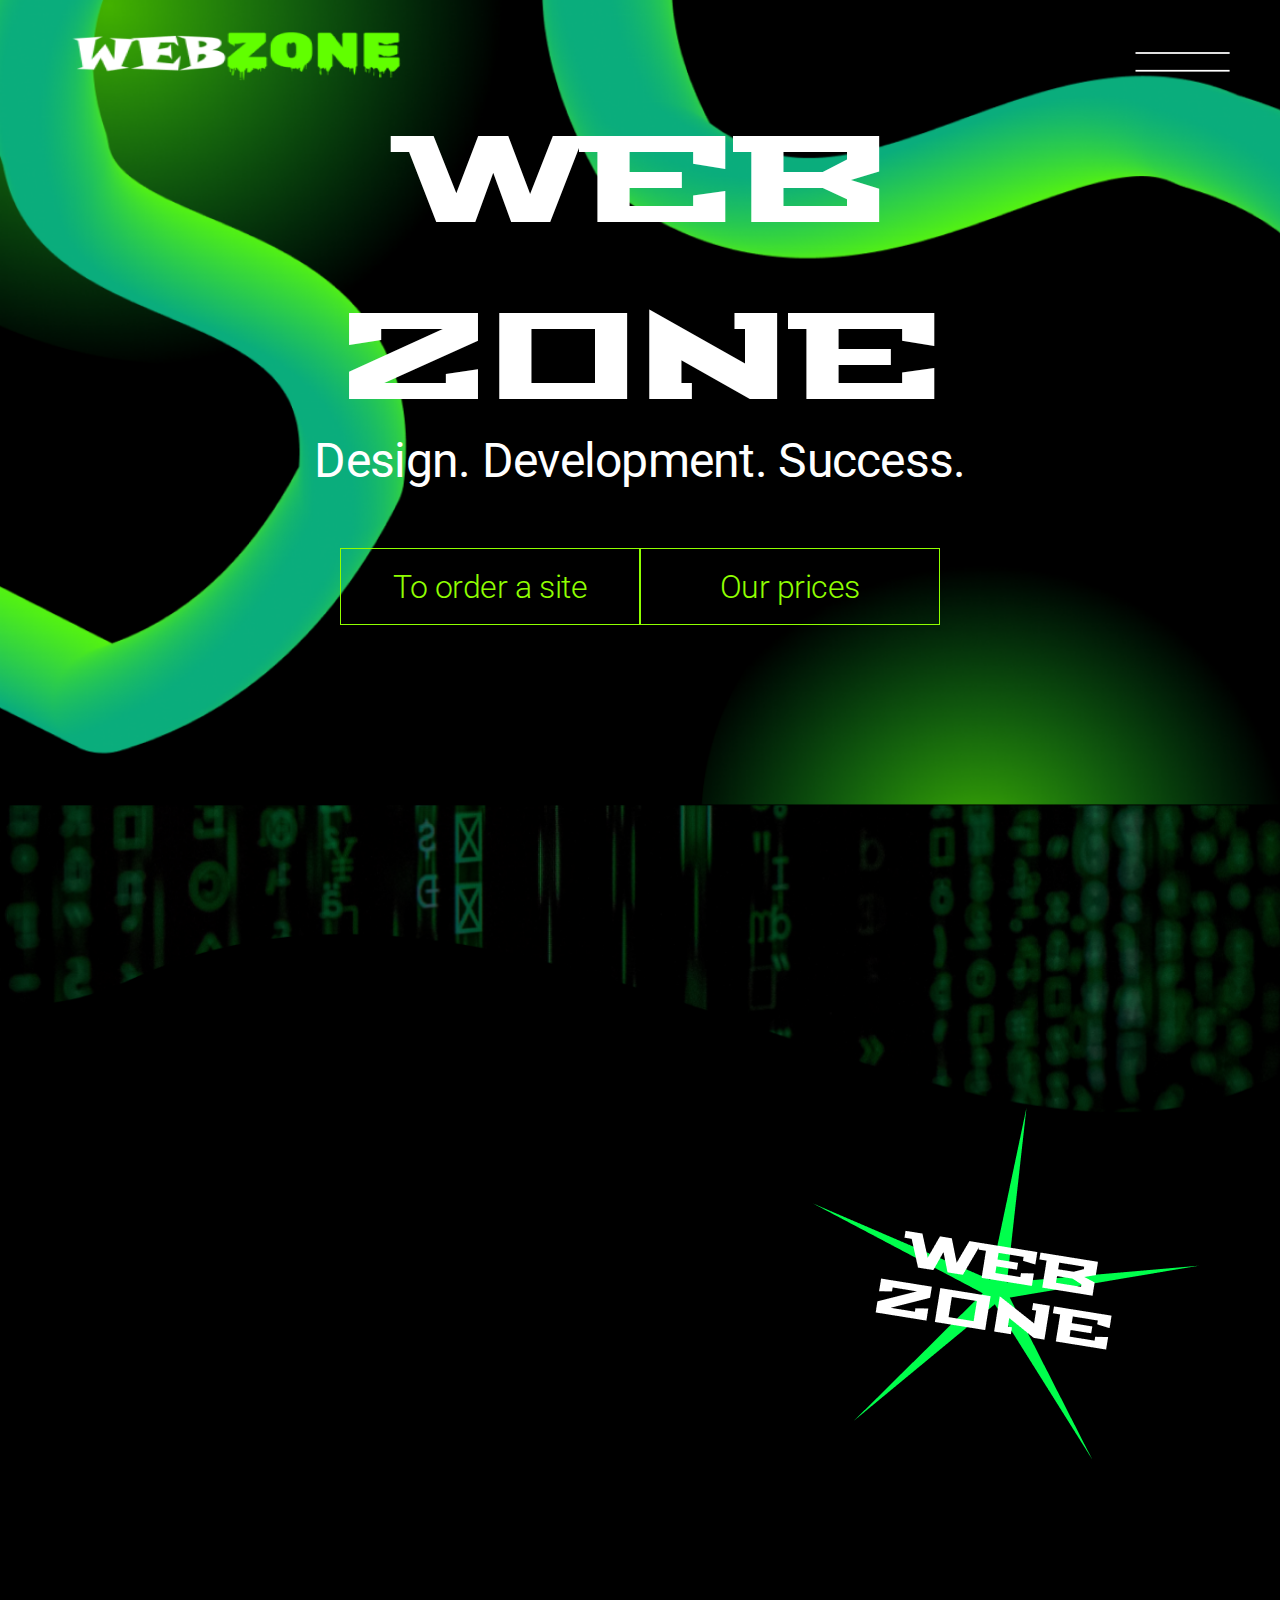
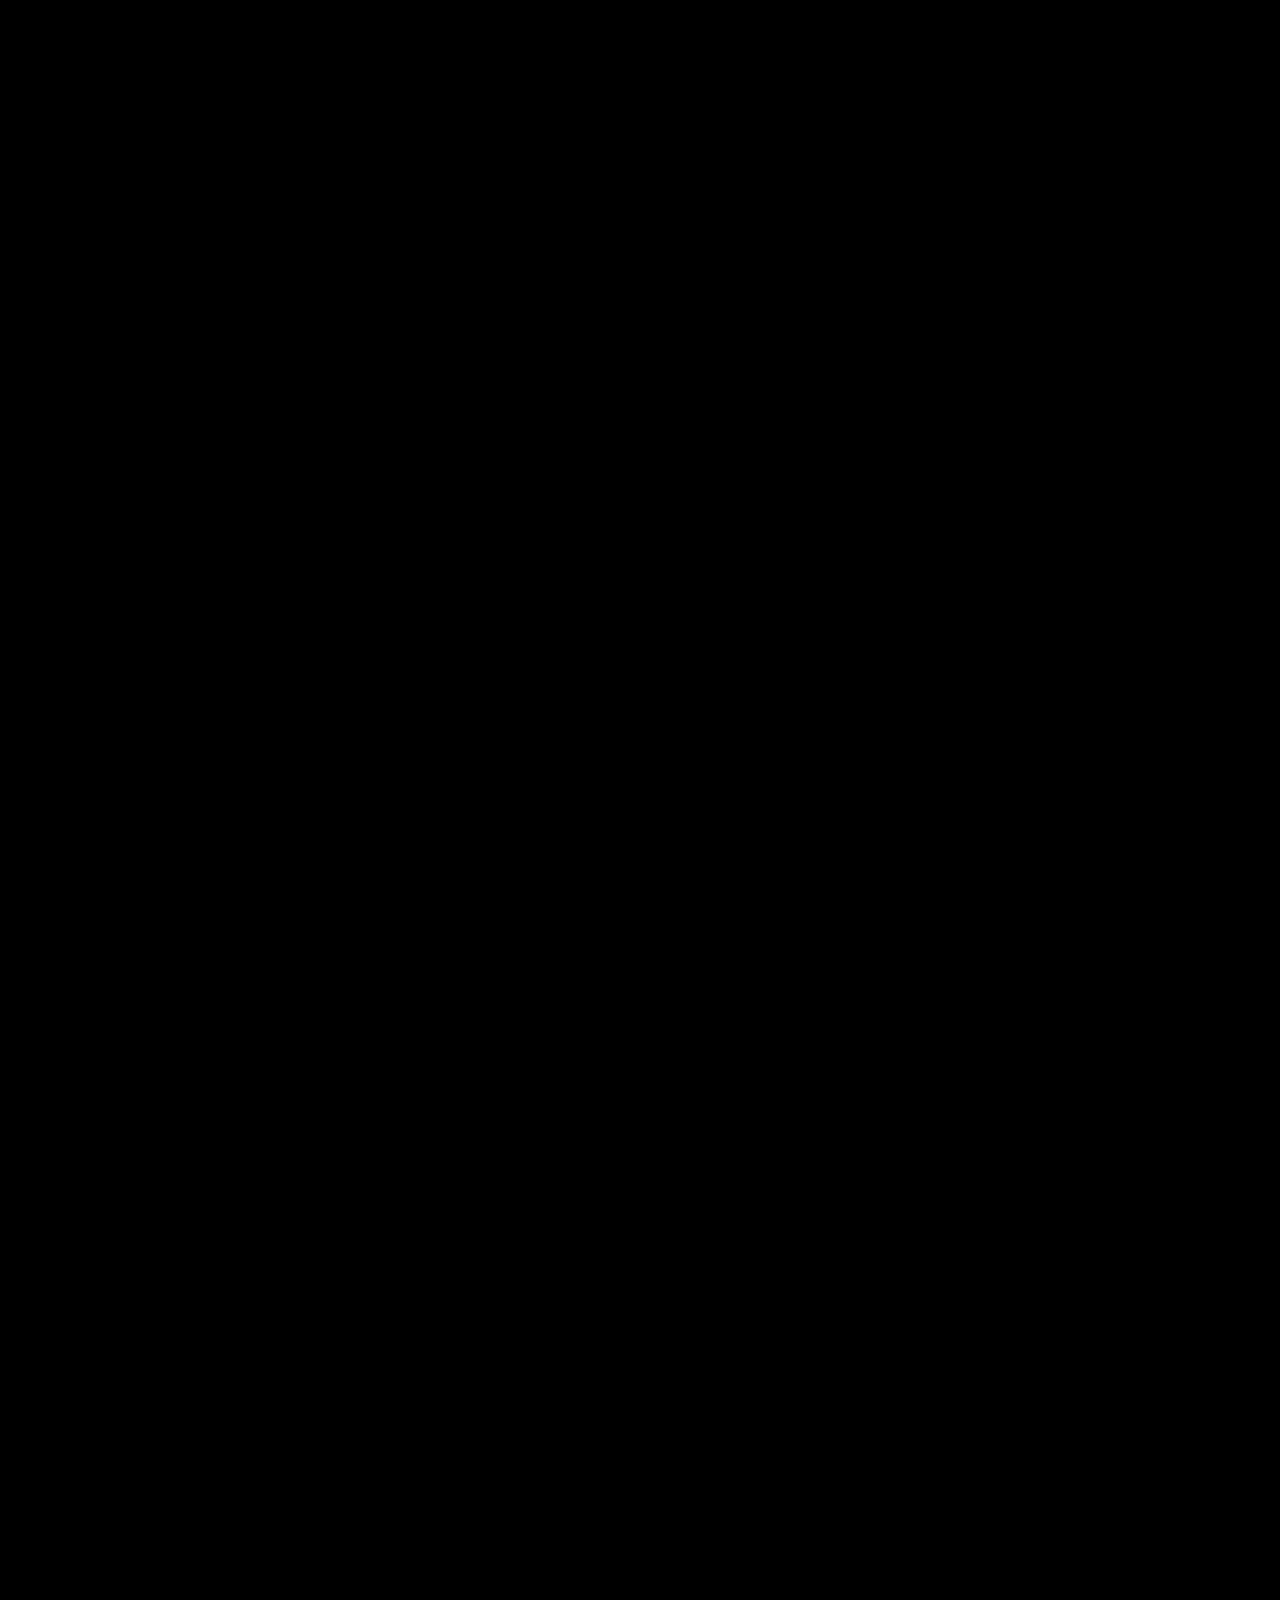
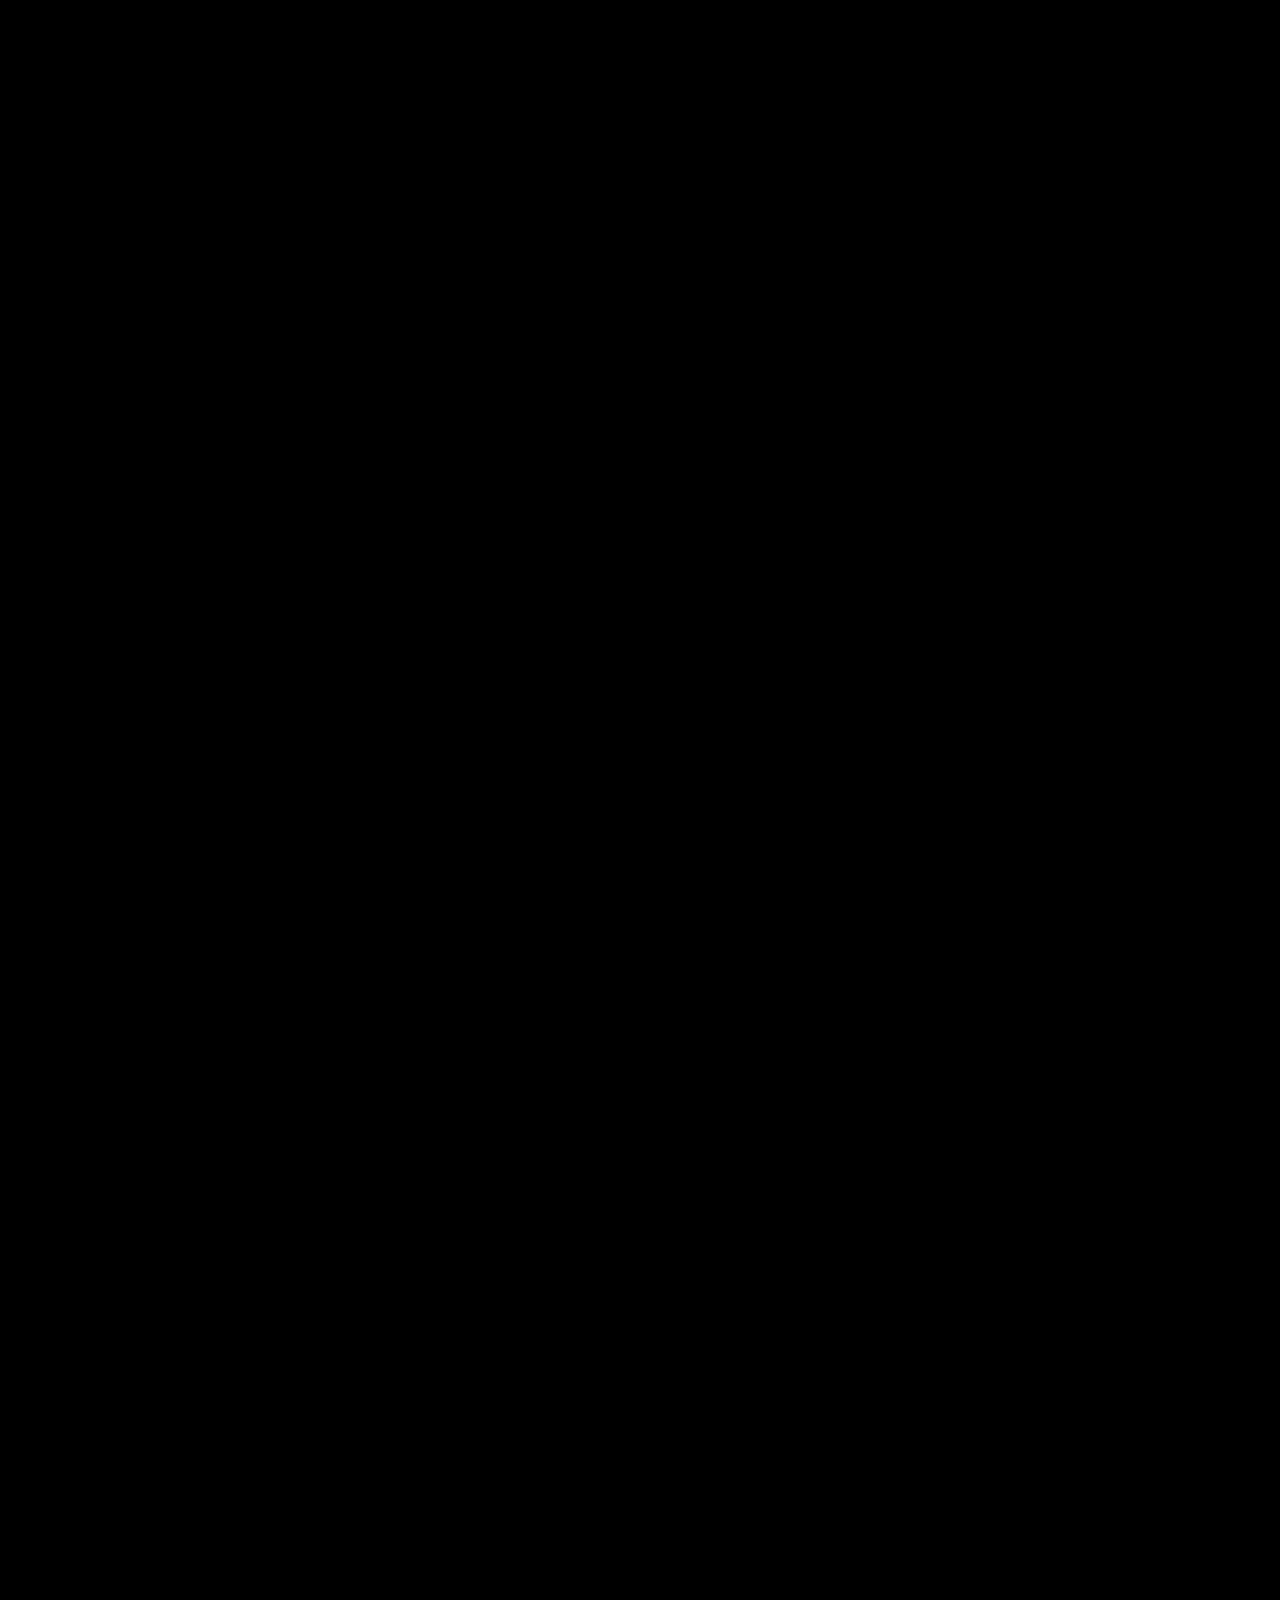
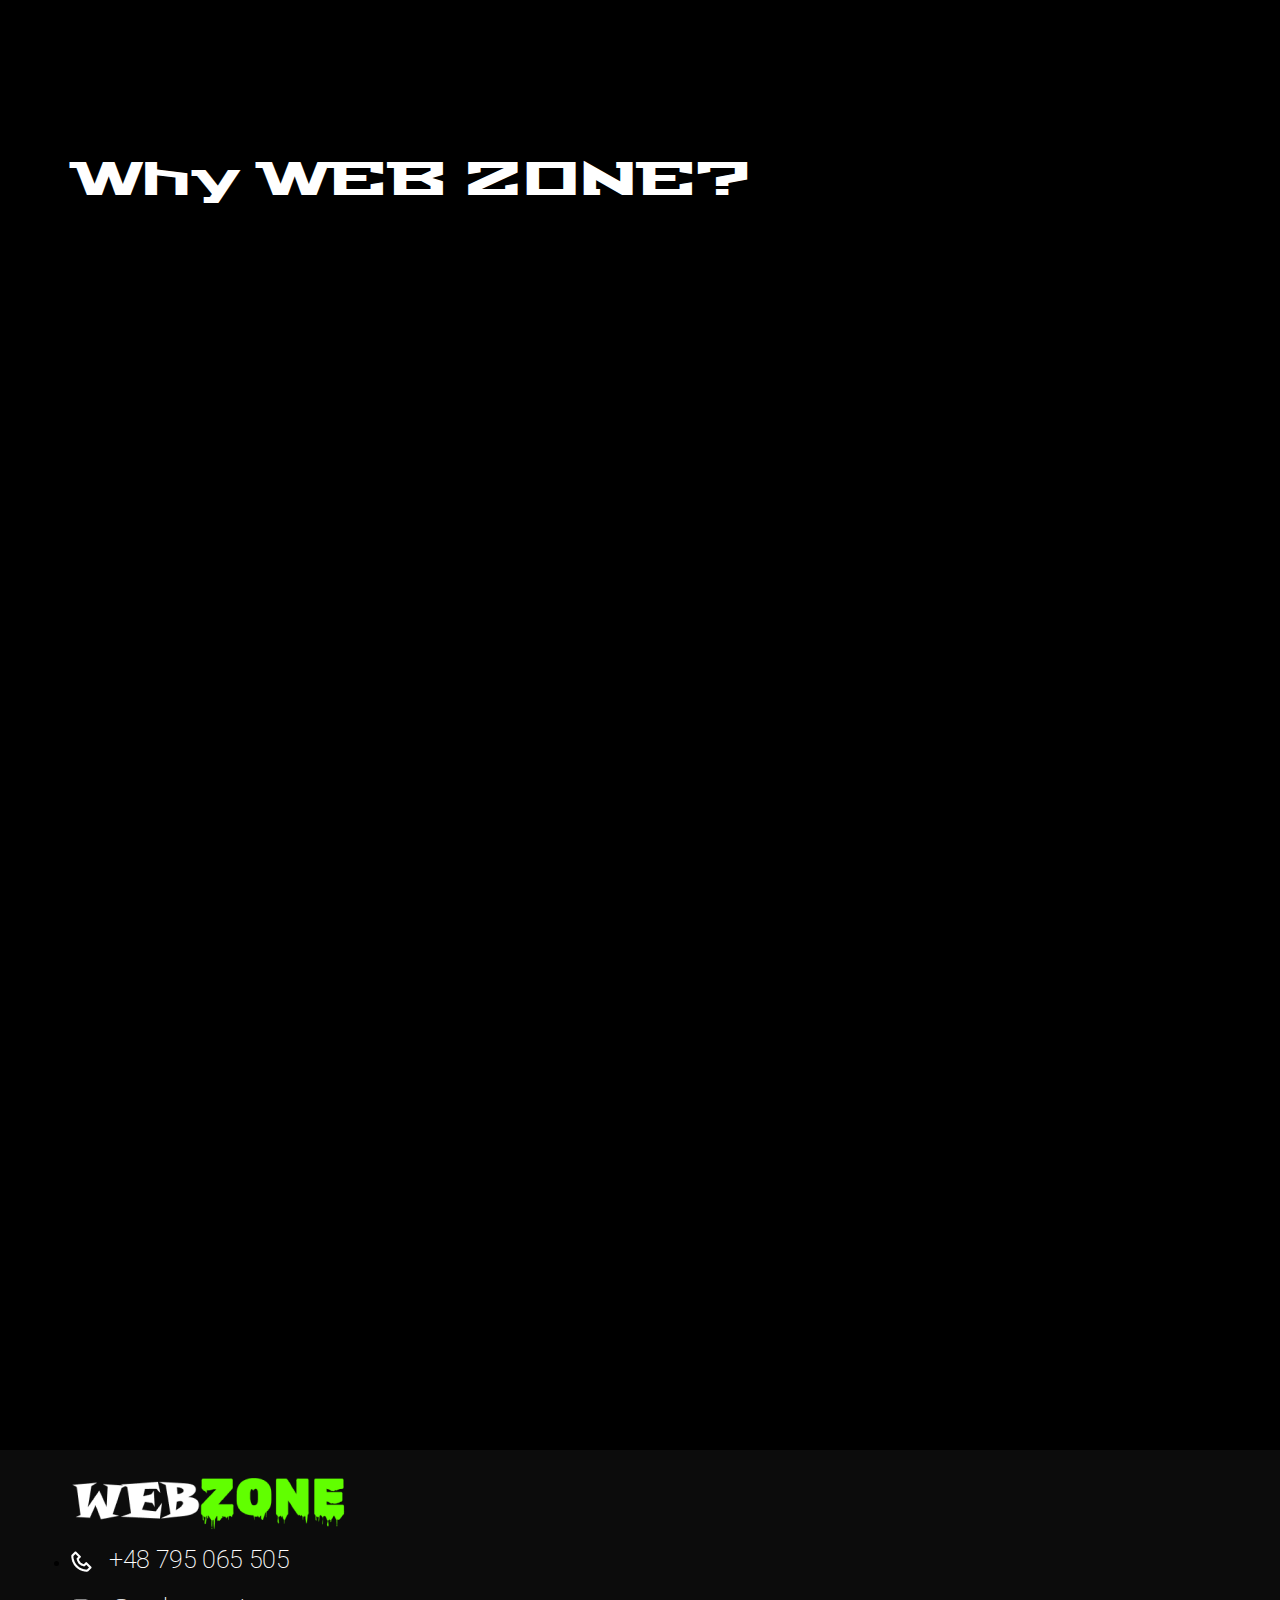
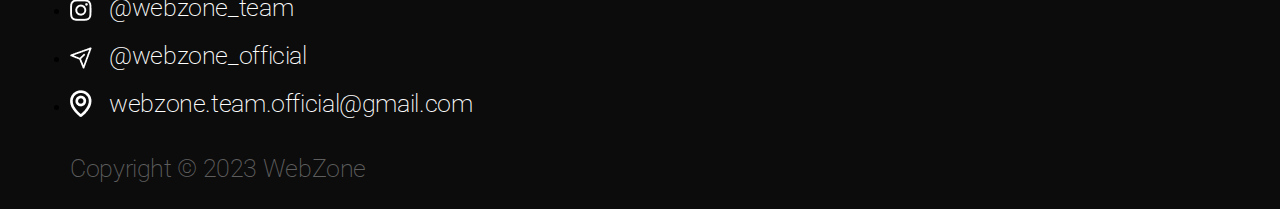
==== en/index.html @ c3600f37 "Version 2.0.0" ====
<!DOCTYPE html>
<html lang="en">

<head>
    <meta charset="UTF-8">
    <meta name="viewport" content="width=device-width, initial-scale=1.0">
    <link rel="preconnect" href="https://fonts.googleapis.com">
    <link rel="preconnect" href="https://fonts.gstatic.com" crossorigin>
    <link href="https://fonts.googleapis.com/css2?family=Roboto&family=Stalinist+One&display=swap" rel="stylesheet">
    <link href="https://fonts.googleapis.com/css2?family=Quicksand:wght@700&family=Roboto:wght@100&display=swap" rel="stylesheet">
    <link rel="stylesheet" href="index.css">
    <link rel="stylesheet" href="noneform.css">
    <link media="screen and (max-device-width:1270px)" rel="stylesheet" href="index-tablet.css">
    <link media="screen and (max-device-width:715px)" rel="stylesheet" href="index-mobile.css">
    <link rel="shortcut icon" href="img/flogo.png" type="image/x-icon">
    <title>Web Zone</title>
</head>
<body>
    <header class="header-header">
        <div>
            <a href="index.html"><img class="header-logo c" src="img/logo_header.png" alt="logo"></a>
            <a href="menu.html"><img class="header-menu b" src="img/menu.png" alt="menu"></a>
        </div>
        <div>
            <h1 class="header-title-h1 a">WEB</h1>
            <h1 class="header-title-h1 a">ZONE</h1>
            <p class="header-title-p a">Design. Development. Success.</p>
        </div>
        <div class="header-btn-div">
            <a class="header-btn-1" href="https://t.me/webzone_official">To order a site</a>
            <a class="header-btn-1" href="#prise">Our prices</a>
        </div>
    </header>
    <main>
        <!--Description-->
        <section class="description-section">
            <div class="description-absolute-div">
                <div class="description-div-1">
                    <img class="description-logo-img a" src="img/logo_header.png" alt="logo">
                    <p class="description-p b">Our projects don't just follow the times, they create them. We strive to
                        ensure that every site we
                        develop, every design we create and every strategy we lay out has been beyond expectations and
                        brought incredible results.</p>
                    <div class="description-btn-div b" a>
                        <a class="description-btn-1" href="https://t.me/webzone_official">To order a site</a>
                        <a class="description-btn-1" href="#prise">Our prices</a>
                    </div>
                </div>
                <img class="description-star-img" src="img/star.png" alt="WEB ZONE">
            </div>
        </section>
        <!--Projects-->
        <section>
            <h2 class="projects-title c">WEB ZONE projects</h2>
            <div class="projects-div">
                <div>
                    <ul class="projects-list-1">
                        <li>
                            <a href="projects.html"><img class="projects-img b" src="img/p1.png" alt="webzone"></a>
                            <a href="projects.html">
                                <p class="projects-li-p a">Presentation</p>
                            </a>
                            <a href="projects.html">
                                <p class="projects-li-p-2 a">We have in-depth knowledge and experience in web
                                    development and
                                    design.</p>
                            </a>
                        </li>
                        <li>
                            <a href="projects.html"><img class="projects-img b" src="img/p2.png" alt="webzone"></a>
                            <a href="projects.html">
                                <p class="projects-li-p a">Money Traffic</p>
                            </a>
                            <a href="projects.html">
                                <p class="projects-li-p-2 a">Our team can make you a website for any business
                                </p>
                            </a>
                        </li>
                    </ul>
                    <ul class="projects-list-1">
                        <li>
                            <a href="projects.html"><img class="projects-img c" src="img/p3.png" alt="webzone"></a>
                            <a href="projects.html">
                                <p class="projects-li-p a">Triple Bet</p>
                            </a>
                            <a href="projects.html">
                                <p class="projects-li-p-2 a">Landing pages are like a separate element. And we're the
                                    pros here</p>
                            </a>
                        </li>
                        <li>
                            <a href="projects.html"><img class="projects-img c" src="img/p4.png" alt="webzone"></a>
                            <a href="projects.html">
                                <p class="projects-li-p a">Diamond Car</p>
                            </a>
                            <a href="projects.html">
                                <p class="projects-li-p-2 a">You can not only develop a website, but add and
                                    update it</p>
                            </a>
                        </li>
                    </ul>
                </div>
            </div>
            <div class="projects-btn-div b">
                <a class="projects-btn" href="projects.html">More</a>
            </div>
        </section>
        <!--Prise-->
        <section class="prise-section">
            <h2 class="prise-title c" id="prise">WEB ZONE prise</h2>
            <div class="prise-card-div-1">
                <div class="card-1 a">
                    <h2 class="card-h">Landing page</h2>
                    <p class="card-p">Development of landing pages. Together we will turn your dreams into reality.</p>
                    <div class="card-div-btn">
                        <a class="card-a" href="https://t.me/webzone_official">Order</a>
                        <p class="card-a-p">50-300$</p>
                    </div>
                </div>
                <div class="card-2 a">
                    <h2 class="card-h">Bussines</h2>
                    <p class="card-p">Development of full-fledged websites for small businesses (Adaptation for all
                        devices)</p>
                    <div class="card-div-btn">
                        <a class="card-a" href="https://t.me/webzone_official">Order</a>
                        <p class="card-a-p">200-999+$</p>
                    </div>
                </div>
            </div>
            <div class="prise-card-div-2">
                <div class="card-3 a">
                    <h2 class="card-h">Bussines+</h2>
                    <p class="card-p">Development of full-fledged websites for medium and large businesses. Adaptable
                        for everything
                        devices</p>
                    <div class="card-div-btn">
                        <a class="card-a" href="https://t.me/webzone_official">Order</a>
                        <p class="card-a-p">500-999+$</p>
                    </div>
                </div>
                <div class="card-4 a">
                    <h2 class="card-h">ECO</h2>
                    <p class="card-p">Development of small websites using a builder (WIX, TILDA, REDYMAG, WEBFLOW)</p>
                    <div class="card-div-btn">
                        <a class="card-a" href="https://t.me/webzone_official">Order</a>
                        <p class="card-a-p">150-700+$</p>
                    </div>
                </div>
            </div>
            <div class="prise-card-div-3">
                <div class="card-5 a">
                    <h2 class="card-h">ECO+</h2>
                    <p class="card-p">Development of medium and large ones, using the designer (WIX, TILDA, REDYMAG,
                        WEBFLOW)</p>
                    <div class="card-div-btn">
                        <a class="card-a" href="https://t.me/webzone_official">Order</a>
                        <p class="card-a-p">150-700$</p>
                    </div>
                </div>
                <div class="card-6 a">
                    <h2 class="card-h">WOW-site</h2>
                    <p class="card-p">We turn ideas into animation language, add interactivity and create a unique
                        product.</p>
                    <div class="card-div-btn">
                        <a class="card-a" href="https://t.me/webzone_official">Order</a>
                        <p class="card-a-p">300-999+$</p>
                    </div>
                </div>
            </div>
            <div class="card-7 a">
                <h2 class="card-h">Chatbot</h2>
                <p class="card-p">Development of telegram bots of any complexity, with the ability to control the bot
                    administrator</p>
                <div class="card-div-btn">
                    <a class="card-a" href="https://t.me/webzone_official">Order</a>
                    <p class="card-a-p">500-999+$</p>
                </div>
            </div>
            <div class="prise-div">
                <p class="prise-p c">Contact us to discuss your specific project...</p>
                <div class="b">
                    <a class="prise-btn" href="https://t.me/webzone_official">Connect with us</a>
                </div>
            </div>
        </section>
        <!--why-->
        <section class="why-section" onmouseenter="Stat()">
            <h2 class="why-title">Why WEB ZONE?</h2>
            <div class="why-absolute-div">
                <div>
                    <ul class="why-list">
                        <li class="why-li c">
                            <div class="why-flex-div ">
                                <h3 class="why-li-h">Professionalism</h3>
                                <img class="why-li-img a" src="img/galochka.png" alt="web Zone">
                            </div>
                            <p class="why-li-p-1 ">We have in-depth knowledge and experience in web development and
                                design.
                            </p>
                        </li>
                        <li class="why-li c">
                            <div class="why-flex-div">
                                <h3 class="why-li-h">Modern technologies</h3>
                                <img class="why-li-img a" src="img/galochka.png" alt="web Zone">
                            </div>
                            <p class="why-li-p-2 ">We are always aware of the latest trends and use advanced
                                technologies.</p>
                        </li>
                        <li class="why-li c">
                            <div class="why-flex-div">
                                <h3 class="why-li-h">Results</h3>
                                <img class="why-li-img a" src="img/galochka.png" alt="web Zone">
                            </div>
                            <p class="why-li-p-3 ">Our goal is to achieve concrete results for you in the online world.
                            </p>
                        </li>
                        <li class="why-li c">
                            <div class="why-flex-div">
                                <h3 class="why-li-h">Individual approach</h3>
                                <img class="why-li-img a" src="img/galochka.png" alt="web Zone">
                            </div>
                            <p class="why-li-p-4">We understand that every project is unique and we develop solutions
                                that
                                that suit your needs.</p>
                        </li>
                    </ul>
                </div>
                <div class="why-all-img-div">
                    <div>
                        <img class="why-img a" src="img/star.png" alt="zone web">
                    </div>
                    <div>
                        <img class="why-img a" src="img/star2.png" alt="web zone">
                    </div>
                </div>
            </div>
        </section>
        <!--Form-->
        <section class="form-sectiom">
            <div class="form-s-div">
                <p class="form-s-p c">скорее свяжись с нами у тебя до конца скидки -15%</p>
                <p class="seconder a" id="time">00:00</p>
            </div>
            <div class="form-on-form-div">
                <form method="post">
                    <label for="name" class="lable-1">Имя:</label><br>
                    <input type="text" id="text" placeholder="Ваше имя" class="form-name"><br>
                    <label for="phone" class="lable-1">Телефон:</label><br>
                    <input type="text" id="phone" placeholder="+380 00-000-00-00" class="form-phone"><br>
                    <div class="form-div-ss-kk">
                        <div>
                            <label for="phone" class="lable-1">Способ связи:</label><br>
                            <select name="ss" id="ss" class="ss">
                                <option value="telegram" selected>Telegram</option>
                                <option value="instagram">Instagram</option>
                                <option value="call">Звонок на номер</option>
                                <option value="email">Email</option>
                            </select>
                        </div>
                        <div>
                            <label for="contact" class="lable-2">Контакт:</label><br>
                            <input type="text" id="contact" class="contact"><br>
                        </div>
                    </div>
                    <label for="phone" class="lable-1">Услуга:</label><br>
                    <select name="prise" id="prise" class="prise">
                        <option value="LandingPage">Landing page</option>
                        <option value="Bussines" selected>Bussines</option>
                        <option value="Bussines+">Bussines+</option>
                        <option value="ECO">ECO</option>
                        <option value="ECO+">ECO+</option>
                        <option value="WOW-site">WOW-site</option>
                        <option value="Chatbot">Chatbot</option>
                    </select><br>
                    <button onclick="sentForm()" type="button" class="form-btn" id="button">Связаться</button>
                </form>
                <div class="form-img">
                    <img src="img/star.png" alt="star zeb zone" class="form-img c">
                </div>
            </div>
        </section>
    </main>
    <footer class="footer-footer">
        <img src="img/logo_header.png" alt="Web Zone" class="footer-logo">
        <ul class="footer-list">
            <li class="footet-li">
                <img class="footer-li-img" src="img/tel.png" alt="zone"></img>
                <a class="footer-li-a " href="tel: +48795065505">+48 795 065 505</a>
            </li>
            <li class="footet-li">
                <img class="footer-li-img" src="img/inst.png" alt="zone"></img>
                <a class="footer-li-a "
                    href="https://instagram.com/webzone_team?igshid=OGQ5ZDc2ODk2ZA==">@webzone_team</a>
            </li>
            <li class="footet-li">
                <img class="footer-li-img" src="img/teleg.png" alt="zone"></img>
                <a class="footer-li-a " href="https://t.me/webzone_official">@webzone_official</a>
            </li>
            <li class="footet-li">
                <img class="footer-li-img" src="img/email.png" alt="zone"></img>
                <a class="footer-li-a "
                    href="mailto: webzone.team.official@gmail.com">webzone.team.official@gmail.com</a>
            </li>
        </ul>
        <p class="footer-copiraiter">Copyright © 2023 WebZone</p>
    </footer>
    <script src="scripts/script.js"></script>
    <script src="scripts/time.js"></script>
</body>

</html>
---- en/index.css ----
/* Animation */

.a{
    opacity: 0;
    /* Начальное состояние элементов (прозрачные) */
    transform: translateY(80%);
    /* Начальное состояние для анимации снизу */
    transition: opacity 0.5s ease-in-out, transform 0.8s ease-in-out;
}

.a.visible{
    opacity: 1;
    transform: translateY(0);
}

.b {
    opacity: 0;
    /* Начальное состояние элементов (прозрачные) */
    transform: translateX(40%);
    /* Начальное состояние для анимации */
    transition: opacity 0.5s ease-in-out, transform 0.8s ease-in-out;
}

.b.visible {
    opacity: 1;
    transform: translateX(0);
}

.c {
    opacity: 0;
    /* Начальное состояние элементов (прозрачные) */
    transform: translateX(-40%);
    /* Начальное состояние для анимации */
    transition: opacity 0.5s ease-in-out, transform 0.8s ease-in-out;
}

.c.visible {
    opacity: 1;
    transform: translateX(0%);
}

/* reset */

html {
    box-sizing: border-box;
    font-size: 16px;
}

*,
*:before,
*:after {
    box-sizing: inherit;
}

body,
h1,
h2,
h3,
h4,
h5,
h6,
p,
ol,
ul {
    margin: 0;
    padding: 0;
    font-weight: normal;
}

ol {
    list-style: none;
}

img {
    max-width: 100%;
    height: auto;
}

a {
    text-decoration: none;
}

/* body */

body {
    background-color: #000000;
}

/* Header */

.header-header {
    background-image: url('img/fon1.png');
    background-repeat: no-repeat;
    background-size: cover;
    width: 100%;
    height: 100%;
}

.header-logo{
    display: block;
    margin-right: auto;
    margin-left: 70px;
    padding-top: 20px;

    width: 344px;
    height: 82px;
}

.header-menu{
    display: block;
    margin-left: auto;
    margin-right: 50px;
    margin-top: -30px;
}

.header-title-h1{
    color: #FFF;
    text-align: center;
    font-family: Stalinist One;
    font-size: 123px;
    font-style: normal;
    font-weight: 400;
    line-height: 103.3%;
    letter-spacing: -1.845px;

    margin-top: 50px;
}

.header-title-p{
    color: #FFF;
    text-align: center;
    font-family: Roboto;
    font-size: 48px;
    font-style: normal;
    font-weight: 400;
    line-height: 151.8%;

    letter-spacing: -0.72px;
}

.header-btn-div{
    display: flex;
    justify-content: center;
    align-items: center;

    margin-top: 50px;
    padding-bottom: 180px;
}

.header-btn-1{
    color: #8FFF00;
    text-align: center;
    font-family: Roboto;
    font-size: 31.5px;
    font-style: normal;
    font-weight: 300;
    line-height: 151.8%;
    /* 47.817px */
    letter-spacing: -0.472px;

    width: 299.556px;
    height: 72.538px;
    flex-shrink: 0;
    border: 1.25px solid #8FFF00;

    transition: all 0.5s;

    padding-left: 37px;
    padding-right: 37px;
    padding-top: 15px;
    padding-bottom: 60px;
}

.header-btn-1:hover{
    color: #FFF;
    background-color: #8FFF00;
}

/* Description */

.description-section{
    background-image: url('img/fon2.png');
    background-repeat: no-repeat;
    background-size: cover;
    width: 100%;
    height: 100%;
}

.description-absolute-div{
    display: flex;
    margin-bottom: 150px;
}

.description-absolute-div{
    padding-top: 270px;
}

.description-logo-img{
    margin-left: 70px;
}

.description-p{
    color: #FFF;
    font-family: Roboto;
    font-size: 29.5px;
    font-style: normal;
    font-weight: 500;
    line-height: 151.8%;
    /* 44.781px */
    letter-spacing: -0.442px;

    width: 674.667px;

    margin-left: 70px;
    margin-top: 10px;
    margin-bottom: 40px;
}

.description-star-img{
    display: block;
    margin-left: auto;
    margin-right: 50px;
}

.description-btn-div {
    display: flex;
    margin-left: 70px;
}

.description-btn-1 {
    color: #8FFF00;
    text-align: center;
    font-family: Roboto;
    font-size: 31.5px;
    font-style: normal;
    font-weight: 300;
    line-height: 151.8%;
    /* 47.817px */
    letter-spacing: -0.472px;

    width: 299.556px;
    height: 72.538px;
    flex-shrink: 0;
    border: 1.25px solid #8FFF00;

    transition: all 0.5s;

    padding-left: 37px;
    padding-right: 37px;
    padding-top: 15px;
    padding-bottom: 15px;
}

.description-btn-1:hover {
    color: #FFF;
    background-color: #8FFF00;
}

/* projects */

.projects-title{
    color: #FFF;
    font-family: Stalinist One;
    font-size: 47px;
    font-style: normal;
    font-weight: 400;
    line-height: 103.3%;
    /* 48.551px */
    letter-spacing: -0.705px;

    margin-left: 70px;
    margin-bottom: 45px;
}

.projects-div{
    display: flex;
    margin: 0 auto;
    text-align: center;
}

.projects-list-1{
    display: flex;
}

.projects-img{
    width: 100%;
    height: 400px;
}

.projects-li-p{
    color: #FFF;
    text-align: center;
    font-family: Roboto;
    font-size: 27px;
    font-style: normal;
    font-weight: 400;
    line-height: 151.8%;
    /* 40.986px */
    letter-spacing: -0.405px;

    margin-top: 20px;
    margin-bottom: 5px;
}

.projects-li-p-2{
color: #FFF;
    text-align: center;
    font-family: Roboto;
    font-size: 17.5px;
    font-style: normal;
    font-weight: 200;
    line-height: 120.8%;
    /* 21.14px */
    letter-spacing: -0.262px;

    /* padding-left: 180px;
    padding-right: 180px; */

    margin-left: 200px;
    margin-right: 200px;
    margin-bottom: 65px;
}

.projects-btn-div{
    margin-top: 90px;
    margin-left: 70px;
    margin-bottom: 100px;
}

.projects-btn{
    color: #8FFF00;
    text-align: center;
    font-family: Roboto;
    font-size: 31.5px;
    font-style: normal;
    font-weight: 300;
    line-height: 151.8%;
    /* 47.817px */
    letter-spacing: -0.472px;

    width: 299.556px;
    height: 72.538px;
    flex-shrink: 0;
    border: 1.25px solid #8FFF00;

    transition: all 0.5s;

    padding-left: 130px;
    padding-right: 130px;
    padding-top: 15px;
    padding-bottom: 15px;
}

.projects-btn:hover{
    color: #FFF;
    background-color: #8FFF00;
}

/* Prise / card */

.prise-section{
    margin-bottom: 130px;
}

.prise-title {
    color: #FFF;
    font-family: Stalinist One;
    font-size: 47px;
    font-style: normal;
    font-weight: 400;
    line-height: 103.3%;
    /* 48.551px */
    letter-spacing: -0.705px;

    margin-left: 70px;
    margin-bottom: 120px;
}

.prise-card-div-1{
    display: flex;
    margin-bottom: 100px;
}

.prise-card-div-2 {
    display: flex;
    margin-bottom: 170px;
}

.prise-card-div-3 {
    display: flex;
    margin-bottom: 100px;
}

.card-1{
    border-radius: 53.333px;
    background: #212121;

    transition: all 0.5s;

    width: 448.889px;
    height: 242.667px;
    flex-shrink: 0;

    margin-left: 140px;
}

.card-2 {
    border-radius: 53.333px;
    background: #212121;

    transition: all 0.5s;

    width: 448.889px;
    height: 242.667px;
    flex-shrink: 0;

    display: block;
    margin-left: auto;
    margin-top: -100px;
    margin-right: 160px;
}

.card-3 {
    border-radius: 53.333px;
    background: #212121;

    transition: all 0.5s;

    width: 448.889px;
    height: 242.667px;
    flex-shrink: 0;

    display: block;
    margin-left: 220px;
}

.card-4 {
    border-radius: 53.333px;
    background: #212121;

    transition: all 0.5s;

    width: 448.889px;
    height: 242.667px;
    flex-shrink: 0;

    display: block;
    margin-left: auto;
    margin-right: 110px;
    margin-top: -90px;
}

.card-5 {
    border-radius: 53.333px;
    background: #212121;

    transition: all 0.5s;

    width: 448.889px;
    height: 242.667px;
    flex-shrink: 0;

    display: block;
    margin-left: 120px;

}

.card-6 {
    border-radius: 53.333px;
    background: #212121;

    transition: all 0.5s;

    width: 448.889px;
    height: 242.667px;
    flex-shrink: 0;

    display: block;
    margin-left: auto;
    margin-right: 200px;
    margin-top: -100px;

}

.card-7 {
    border-radius: 53.333px;
    background: #212121;

    transition: all 0.5s;

    width: 448.889px;
    height: 242.667px;
    flex-shrink: 0;

    display: block;
    margin-left: auto;
    margin-right: 100px;
    margin-top: -70px;
    margin-bottom: 100px;

}

.card-1:hover, 
.card-2:hover,
.card-3:hover,
.card-4:hover,
.card-5:hover,
.card-6:hover,
.card-7:hover{
    background-color: #476399;
    transform: scale(1.03);
    transform: translateY(-5%);
}



.card-h{
    color: #FFF;
    font-family: Stalinist One;
    font-size: 23.5px;
    font-style: normal;
    font-weight: 400;
    line-height: 103.3%;
    /* 24.275px */
    letter-spacing: -0.352px;

    padding-left: 37px;
    padding-top: 28px;
}

.card-p {
    color: #FFF;
    font-family: Roboto;
    font-size: 21px;
    font-style: normal;
    font-weight: 200;
    line-height: 120.8%;
    /* 25.368px */
    letter-spacing: -0.315px;

    padding-left: 37px;
    padding-top: 15px;
}

.card-div-btn{
    display: flex;

    margin-top: 20px;
    margin-left: 37px;
}

.card-a{
    color: #8FFF00;
    text-align: center;
    font-family: Roboto;
    font-size: 19px;
    font-style: normal;
    font-weight: 300;
    line-height: 151.8%;
    /* 28.842px */
    letter-spacing: -0.285px;

    transition: all 0.5s;

    border: 0.787px solid #8FFF00;

    padding: 9px 48px;
}

.card-a:hover{
    color: #FFF;
    background-color: #8FFF00;
}

.card-a-p{
    color: #FFF;
    font-family: Stalinist One;
    font-size: 18px;
    font-style: normal;
    font-weight: 400;
    /* line-height: 103.3%; */
    /* 18.594px */
    letter-spacing: -0.27px;

    border: 0.787px solid #8FFF00;

    padding: 12px 11px;
}

.prise-div{
    margin-left: 70px;
}

.prise-p{
    color: #FFF;
    font-family: Roboto;
    font-size: 29px;
    font-style: normal;
    font-weight: 200;
    line-height: 120.8%;
    /* 35.032px */
    letter-spacing: -0.435px;

    margin-bottom: 30px;
}

.prise-btn{
    color: #8FFF00;
    text-align: center;
    font-family: Roboto;
    font-size: 25.642px;
    font-style: normal;
    font-weight: 300;
    line-height: 151.8%;
    /* 38.925px */
    letter-spacing: -0.385px;

    transition: all 0.3s;

    border: 1.02px solid #8FFF00;

    padding: 10px 120px;
}

.prise-btn:hover{
    color: #FFF;
    background-color: #8FFF00;
}

/* Why */

.why-section{
    margin-bottom: 180px;
}

.why-absolute-div{
    display: flex;
}

.why-title{
    color: #FFF;
    font-family: Stalinist One;
    font-size: 47px;
    font-style: normal;
    font-weight: 400;
    line-height: 103.3%;
    /* 48.551px */
    letter-spacing: -0.705px;
    
    margin-left: 70px;
    margin-bottom: 55px;
}

.why-img{
    margin-left: 100px;
}

.why-list{
    margin-left: 70px;
}

.why-flex-div{
    display: flex;
}

.why-li-h{
    color: #FFF;
    text-align: center;
    font-family: Roboto;
    font-size: 35.5px;
    font-style: normal;
    font-weight: 400;
    line-height: 151.8%;
    /* 53.889px */
    letter-spacing: -0.532px;
}

.why-li-img{
    width: 43.556px;
    height: 37.333px;

    margin-left: 10px;
}

.why-li-p-1{
    color: #FFF;
    font-family: Roboto;
    font-size: 32px;
    font-style: normal;
    font-weight: 200;
    line-height: 120.8%;
    /* 38.656px */
    letter-spacing: -0.48px;

    width: 372.444px;

    margin-top: 5px;
    margin-bottom: 40px;
}

.why-li-p-2 {
    color: #FFF;
    font-family: Roboto;
    font-size: 32px;
    font-style: normal;
    font-weight: 200;
    line-height: 120.8%;
    /* 38.656px */
    letter-spacing: -0.48px;

    width: 369.778px;

    margin-top: 5px;
    margin-bottom: 40px;
}

.why-li-p-3 {
    color: #FFF;
    font-family: Roboto;
    font-size: 32px;
    font-style: normal;
    font-weight: 200;
    line-height: 120.8%;
    /* 38.656px */
    letter-spacing: -0.48px;

    width: 402.667px;

    margin-top: 5px;
    margin-bottom: 40px;
}

.why-li-p-4 {
    color: #FFF;
    font-family: Roboto;
    font-size: 32px;
    font-style: normal;
    font-weight: 200;
    line-height: 120.8%;
    /* 38.656px */
    letter-spacing: -0.48px;

    width: 502.222px;

    margin-top: 5px;
}

/* Form */

.form-sectiom{
    background-color: #1A1A1A;
}

.form-s-div{
    display: flex;

    padding-top: 35px;
    margin-left: 70px;
    margin-bottom: 75px;
}

.form-s-p{
    color: #FFF;
    font-family: Stalinist One;
    font-size: 31.8px;
    font-style: normal;
    font-weight: 400;
    line-height: 103.3%;
    /* 32.849px */
    letter-spacing: -0.477px;

    margin-right: 55px;
}

.seconder{
    color: #FFF;
    font-family: Stalinist One;
    font-size: 51.5px;
    font-style: normal;
    font-weight: 400;
    line-height: 103.3%;
    /* 53.199px */
    letter-spacing: -0.772px;

    margin-right: 40px;
}

.lable-1{
    color: #FFF;
    font-family: Roboto;
    font-size: 32px;
    font-style: normal;
    font-weight: 200;
    line-height: 151.8%;
    /* 48.576px */
    letter-spacing: -0.48px;

    margin-left: 70px;
}

.lable-2 {
    color: #FFF;
    font-family: Roboto;
    font-size: 32px;
    font-style: normal;
    font-weight: 200;
    line-height: 151.8%;
    /* 48.576px */
    letter-spacing: -0.48px;

    margin-left: 47px;
}

.form-name,
.form-phone,
.prise{
    width: 593.778px;
    height: 65.778px;
    flex-shrink: 0;
    background: #FFF;

    margin-left: 70px;

    color: #848484;
    font-family: Roboto;
    font-size: 32px;
    font-style: normal;
    font-weight: 100;
    line-height: 151.8%;
    /* 48.576px */
    letter-spacing: -0.48px;

    margin-bottom: 30px;
}

.ss{
    width: 214.222px;
    height: 65.778px;
    flex-shrink: 0;

    background: #FFF;

    margin-left: 70px;

    color: #848484;
    font-family: Roboto;
    font-size: 32px;
    font-style: normal;
    font-weight: 100;
    line-height: 151.8%;
    /* 48.576px */
    letter-spacing: -0.48px;

    margin-bottom: 30px;
}

.contact{
    width: 332.444px;
    height: 65.778px;
    flex-shrink: 0;

    background: #FFF;

    color: #848484;
    font-family: Roboto;
    font-size: 32px;
    font-style: normal;
    font-weight: 100;
    line-height: 151.8%;
    /* 48.576px */
    letter-spacing: -0.48px;

    margin-left: 47px;
}

.form-div-ss-kk{
    display: flex;
}

.form-on-form-div{
    display: flex;
}

.form-img{
    display: flex;
    justify-content: center;
    align-items: center;
    padding-left: 50px;
    width: 70%;
}

.form-btn-div{
    display: flex;
}

.form-btn{
    color: #00FF4C;
    text-align: center;
    font-family: Roboto;
    font-size: 26px;
    font-style: normal;
    font-weight: 300;
    line-height: 151.8%;
    /* 39.468px */
    letter-spacing: -0.39px;

    border: 1.02px solid #00FF4C;
    background-color: #1A1A1A;

    transition: all 0.5s;

    padding: 9px 235px;

    margin-left: 70px;
    margin-bottom: 60px;
}

.form-btn:hover{
    color: #FFF;
    background-color: #00FF4C;
}

/* Footer */

.footer-footer{
    background-color: #0C0C0C;
}

.footer-logo{
    margin-left: 70px;
    padding-top: 15px;
}

.footer-list{
    margin-left: 70px;
    margin-top: 10px;
}

.footet-li{
    margin-bottom: 18px;
}

.footer-li-img{
    margin-bottom: -5px;
    margin-right: 13px;
}

.footer-li-a{
    color: #FFF;
    font-family: Roboto;
    font-size: 25px;
    font-style: normal;
    font-weight: 200;
    line-height: 120.8%;
    /* 30.2px */
    letter-spacing: -0.375px;

    transition: all 0.3s;
}

.footer-li-a:hover {
    color: #476399;
}

.footer-copiraiter{
    color: #5E5E5E;
    font-family: Roboto;
    font-size: 25px;
    font-style: normal;
    font-weight: 200;
    line-height: 120.8%;
    /* 30.2px */
    letter-spacing: -0.375px;

    margin-left: 70px;
    margin-top: 35px;
    padding-bottom: 25px;
}
---- en/noneform.css ----
.form-sectiom{
    display: none;
}

.form-section{
    display: none;
}

.connect-section, .vibe-section{
    margin-bottom: 30px;
}
---- en/index-tablet.css ----
/* Animation */

.a {
    opacity: 0;
    /* Начальное состояние элементов (прозрачные) */
    transform: translateY(80%);
    /* Начальное состояние для анимации снизу */
    transition: opacity 0.5s ease-in-out, transform 0.8s ease-in-out;
}

.a.visible {
    opacity: 1;
    transform: translateY(0%);
}

.b {
    opacity: 0;
    /* Начальное состояние элементов (прозрачные) */
    transform: translateX(40%);
    /* Начальное состояние для анимации */
    transition: opacity 0.5s ease-in-out, transform 0.8s ease-in-out;
}

.b.visible {
    opacity: 1;
    transform: translateX(0%);
}

.c {
    opacity: 0;
    /* Начальное состояние элементов (прозрачные) */
    transform: translateX(-40%);
    /* Начальное состояние для анимации */
    transition: opacity 0.5s ease-in-out, transform 0.8s ease-in-out;
}

.c.visible {
    opacity: 1;
    transform: translateX(0%);
}

/* Header */

.header-header {
    background-image: url('img/fon1.png');
    background-repeat: no-repeat;
    background-size: cover;
    width: 100%;
    height: 100%;
}

.header-logo {
    display: none;
}

.header-menu {
    display: block;
    margin-left: auto;
    margin-right: 15px;
    padding-top: 20px;
    margin-top: 0px;
}

.header-title-h1 {
    color: #FFF;
    text-align: center;
    font-family: Stalinist One;
    font-size: 123px;
    font-style: normal;
    font-weight: 400;
    line-height: 103.3%;
    letter-spacing: -1.845px;

    margin-top: 50px;
}

.header-title-p {
    color: #FFF;
    text-align: center;
    font-family: Roboto;
    font-size: 48px;
    font-style: normal;
    font-weight: 400;
    line-height: 151.8%;

    letter-spacing: -0.72px;
}

.header-btn-div {
    display: flex;
    justify-content: center;
    align-items: center;

    margin-top: 50px;
    padding-bottom: 180px;
}

.header-btn-1 {
    color: #8FFF00;
    text-align: center;
    font-family: Roboto;
    font-size: 31.5px;
    font-style: normal;
    font-weight: 300;
    line-height: 151.8%;
    /* 47.817px */
    letter-spacing: -0.472px;

    width: 299.556px;
    height: 72.538px;
    flex-shrink: 0;
    border: 1.25px solid #8FFF00;

    transition: all 0.5s;

    padding-left: 37px;
    padding-right: 37px;
    padding-top: 15px;
    padding-bottom: 60px;
}

.header-btn-1:hover {
    color: #FFF;
    background-color: #8FFF00;
}

/* Description */

.description-star-img {
    display: none;
}

.description-logo-img {
    margin-left: 40px;
}

.description-p {
    color: #FFF;
    font-family: Roboto;
    font-size: 29.5px;
    font-style: normal;
    font-weight: 500;
    line-height: 151.8%;
    /* 44.781px */
    letter-spacing: -0.442px;

    width: 674.667px;

    margin-left: 40px;
    margin-top: 10px;
    margin-bottom: 40px;
}

.description-btn-div {
    display: flex;
    margin-left: 40px;
}

/* projects */

.projects-title {
    color: #FFF;
    font-family: Stalinist One;
    font-size: 35px;
    font-style: normal;
    font-weight: 400;
    line-height: 103.3%;
    /* 36.155px */
    letter-spacing: -0.525px;

    margin-left: 40px;
    margin-bottom: 45px;
}

.projects-div {
    display: block;
    margin: 0;
    text-align: center;
}

.projects-list-1 {
    display: block;
}

.projects-img {
    width: 100%;
}

.projects-li-p {
    color: #FFF;
    text-align: center;
    font-family: Roboto;
    font-size: 27px;
    font-style: normal;
    font-weight: 400;
    line-height: 151.8%;
    /* 40.986px */
    letter-spacing: -0.405px;

    margin-top: 20px;
    margin-bottom: 5px;
}

.projects-li-p-2 {
    color: #FFF;
    text-align: center;
    font-family: Roboto;
    font-size: 17.5px;
    font-style: normal;
    font-weight: 200;
    line-height: 120.8%;
    /* 21.14px */
    letter-spacing: -0.262px;

    /* padding-left: 180px;
    padding-right: 180px; */

    margin-left: 200px;
    margin-right: 200px;
    margin-bottom: 65px;
}

.projects-btn-div {
    margin-top: 0px;
    margin-left: 0px;
    margin-bottom: 80px;

    display: flex;
    justify-content: center;
    align-items: center;
}

.projects-btn {
    color: #8FFF00;
    text-align: center;
    font-family: Roboto;
    font-size: 29.591px;
    font-style: normal;
    font-weight: 300;
    line-height: 151.8%;
    /* 44.92px */
    letter-spacing: -0.444px;

    width: 299.556px;
    height: 72.538px;
    flex-shrink: 0;
    border: 1.177px solid #8FFF00;

    transition: all 0.5s;

    padding-left: 145px;
    padding-right: 200px;
    padding-top: 15px;
    padding-bottom: 0px;
}

.projects-btn:hover {
    color: #FFF;
    background-color: #8FFF00;
}

/* Prise / card */

.prise-section {
    margin-bottom: 130px;
}

.prise-title {
    color: #FFF;
    font-family: Stalinist One;
    font-size: 35px;
    font-style: normal;
    font-weight: 400;
    line-height: 103.3%;
    /* 36.155px */
    letter-spacing: -0.525px;

    margin-left: 40px;
    margin-bottom: 60px;
}

.prise-card-div-1 {
    display: block;
    margin-bottom: 40px;
}

.prise-card-div-2 {
    display: block;
    margin-bottom: 40px;
}

.prise-card-div-3 {
    display: block;
    margin-bottom: 40px;
}

.card-1 {
    border-radius: 53.333px;
    background: #212121;

    transition: all 0.5s;

    width: 448.889px;
    height: 242.667px;
    flex-shrink: 0;

    margin-left: 70px;
}

.card-2 {
    border-radius: 53.333px;
    background: #212121;

    transition: all 0.5s;

    width: 448.889px;
    height: 242.667px;
    flex-shrink: 0;

    display: block;
    margin-left: auto;
    margin-top: 40px;
    margin-right: 70px;
}

.card-3 {
    border-radius: 53.333px;
    background: #212121;

    transition: all 0.5s;

    width: 448.889px;
    height: 242.667px;
    flex-shrink: 0;

    display: block;
    margin-left: 70px;
}

.card-4 {
    border-radius: 53.333px;
    background: #212121;

    transition: all 0.5s;

    width: 448.889px;
    height: 242.667px;
    flex-shrink: 0;

    display: block;
    margin-left: auto;
    margin-right: 70px;
    margin-top: 40px;
}

.card-5 {
    border-radius: 53.333px;
    background: #212121;

    transition: all 0.5s;

    width: 448.889px;
    height: 242.667px;
    flex-shrink: 0;

    display: block;
    margin-left: 70px;

}

.card-6 {
    border-radius: 53.333px;
    background: #212121;

    transition: all 0.5s;

    width: 448.889px;
    height: 242.667px;
    flex-shrink: 0;

    display: block;
    margin-left: auto;
    margin-right: 70px;
    margin-top: 40px;

}

.card-7 {
    border-radius: 53.333px;
    background: #212121;

    transition: all 0.5s;

    width: 448.889px;
    height: 242.667px;
    flex-shrink: 0;

    display: block;
    margin-right: auto;
    margin-right: 0px;
    margin-left: 70px;
    margin-top: 40px;
    margin-bottom: 40px;

}

.card-1:hover,
.card-2:hover,
.card-3:hover,
.card-4:hover,
.card-5:hover,
.card-6:hover,
.card-7:hover {
    background-color: #476399;
}



.card-h {
    color: #FFF;
    font-family: Stalinist One;
    font-size: 23.5px;
    font-style: normal;
    font-weight: 400;
    line-height: 103.3%;
    /* 24.275px */
    letter-spacing: -0.352px;

    padding-left: 37px;
    padding-top: 28px;
}

.card-p {
    color: #FFF;
    font-family: Roboto;
    font-size: 21px;
    font-style: normal;
    font-weight: 200;
    line-height: 120.8%;
    /* 25.368px */
    letter-spacing: -0.315px;

    padding-left: 37px;
    padding-top: 15px;
}

.card-div-btn {
    display: flex;

    margin-top: 20px;
    margin-left: 37px;
}

.card-a {
    color: #8FFF00;
    text-align: center;
    font-family: Roboto;
    font-size: 19px;
    font-style: normal;
    font-weight: 300;
    line-height: 151.8%;
    /* 28.842px */
    letter-spacing: -0.285px;

    transition: all 0.5s;

    border: 0.787px solid #8FFF00;

    padding: 9px 48px;
}

.card-a:hover {
    color: #FFF;
    background-color: #8FFF00;
}

.card-a-p {
    color: #FFF;
    font-family: Stalinist One;
    font-size: 18px;
    font-style: normal;
    font-weight: 400;
    /* line-height: 103.3%; */
    /* 18.594px */
    letter-spacing: -0.27px;

    border: 0.787px solid #8FFF00;

    padding: 12px 11px;
}

.prise-div {
    margin-left: 40px;
}

.prise-p {
    color: #FFF;
    font-family: Roboto;
    font-size: 29px;
    font-style: normal;
    font-weight: 200;
    line-height: 120.8%;
    /* 35.032px */
    letter-spacing: -0.435px;

    margin-bottom: 30px;
}

.prise-btn {
    color: #8FFF00;
    text-align: center;
    font-family: Roboto;
    font-size: 25.642px;
    font-style: normal;
    font-weight: 300;
    line-height: 151.8%;
    /* 38.925px */
    letter-spacing: -0.385px;

    border: 1.02px solid #8FFF00;

    padding: 10px 120px;
}

/* Why */

.why-section {
    margin-bottom: 180px;
}

.why-absolute-div {
    display: flex;
}

.why-title {
    color: #FFF;
    font-family: Stalinist One;
    font-size: 35px;
    font-style: normal;
    font-weight: 400;
    line-height: 103.3%;
    /* 36.155px */
    letter-spacing: -0.525px;

    margin-left: 40px;
    margin-bottom: 55px;
}

.why-img {
    display: none;
    margin-left: 100px;
}

.why-list {
    margin-left: 40px;
}

.why-flex-div {
    display: flex;
}

.why-li-h {
    color: #FFF;
    text-align: center;
    font-family: Roboto;
    font-size: 35.5px;
    font-style: normal;
    font-weight: 400;
    line-height: 151.8%;
    /* 53.889px */
    letter-spacing: -0.532px;
}

.why-li-img {
    width: 43.556px;
    height: 37.333px;

    margin-left: 10px;
}

.why-li-p-1 {
    color: #FFF;
    font-family: Roboto;
    font-size: 32px;
    font-style: normal;
    font-weight: 200;
    line-height: 120.8%;
    /* 38.656px */
    letter-spacing: -0.48px;

    width: 372.444px;

    margin-top: 5px;
    margin-bottom: 40px;
}

.why-li-p-2 {
    color: #FFF;
    font-family: Roboto;
    font-size: 32px;
    font-style: normal;
    font-weight: 200;
    line-height: 120.8%;
    /* 38.656px */
    letter-spacing: -0.48px;

    width: 369.778px;

    margin-top: 5px;
    margin-bottom: 40px;
}

.why-li-p-3 {
    color: #FFF;
    font-family: Roboto;
    font-size: 32px;
    font-style: normal;
    font-weight: 200;
    line-height: 120.8%;
    /* 38.656px */
    letter-spacing: -0.48px;

    width: 402.667px;

    margin-top: 5px;
    margin-bottom: 40px;
}

.why-li-p-4 {
    color: #FFF;
    font-family: Roboto;
    font-size: 32px;
    font-style: normal;
    font-weight: 200;
    line-height: 120.8%;
    /* 38.656px */
    letter-spacing: -0.48px;

    width: 502.222px;

    margin-top: 5px;
}

/* Form */

.form-sectiom {
    background-color: #1A1A1A;
}

.form-s-div {
    display: none; /* display: block; */

    padding-top: 35px;
    margin-left: 40px;
    margin-bottom: 75px;
}

.form-s-p {
    display: none;

    color: #FFF;
    font-family: Stalinist One;
    font-size: 25px;
    font-style: normal;
    font-weight: 400;
    line-height: 103.3%;
    /* 25.825px */
    letter-spacing: -0.375px;

    margin-right: 55px;

    margin-bottom: 20px;
}

.seconder {
    display: none;

    color: #FFF;
    font-family: Stalinist One;
    font-size: 40px;
    font-style: normal;
    font-weight: 400;
    line-height: 103.3%;
    /* 41.32px */
    letter-spacing: -0.6px;

    margin-right: 40px;
}

.lable-1 {
    color: #FFF;
    font-family: Roboto;
    font-size: 32px;
    font-style: normal;
    font-weight: 200;
    line-height: 151.8%;
    /* 48.576px */
    letter-spacing: -0.48px;

    margin-left: 40px;
}

.lable-2 {
    color: #FFF;
    font-family: Roboto;
    font-size: 32px;
    font-style: normal;
    font-weight: 200;
    line-height: 151.8%;
    /* 48.576px */
    letter-spacing: -0.48px;

    margin-left: 47px;
}

.form-name,
.form-phone,
.prise {
    width: 593.778px;
    height: 65.778px;
    flex-shrink: 0;
    background: #FFF;

    margin-left: 40px;

    color: #848484;
    font-family: Roboto;
    font-size: 32px;
    font-style: normal;
    font-weight: 100;
    line-height: 151.8%;
    /* 48.576px */
    letter-spacing: -0.48px;

    margin-bottom: 30px;
}

.ss {
    width: 214.222px;
    height: 65.778px;
    flex-shrink: 0;

    background: #FFF;

    margin-left: 40px;

    color: #848484;
    font-family: Roboto;
    font-size: 32px;
    font-style: normal;
    font-weight: 100;
    line-height: 151.8%;
    /* 48.576px */
    letter-spacing: -0.48px;

    margin-bottom: 30px;
}

.contact {
    width: 332.444px;
    height: 65.778px;
    flex-shrink: 0;

    background: #FFF;

    color: #848484;
    font-family: Roboto;
    font-size: 32px;
    font-style: normal;
    font-weight: 100;
    line-height: 151.8%;
    /* 48.576px */
    letter-spacing: -0.48px;

    margin-left: 47px;
}

.form-div-ss-kk {
    display: flex;
}

.form-on-form-div {
    display: flex;
}

.form-img {
    display: none;
}

.form-btn-div {
    display: flex;
}

.form-btn {
    color: #00FF4C;
    text-align: center;
    font-family: Roboto;
    font-size: 26px;
    font-style: normal;
    font-weight: 300;
    line-height: 151.8%;
    /* 39.468px */
    letter-spacing: -0.39px;

    border: 1.02px solid #00FF4C;
    background-color: #1A1A1A;

    transition: all 0.5s;

    padding: 9px 235px;

    margin-left: 40px;
    margin-bottom: 60px;
}

.form-btn:hover {
    color: #FFF;
    background-color: #00FF4C;
}

/* Footer */

.ooter-footer {
    background-color: #0C0C0C;
}

.footer-logo {
    margin-left: 40px;
    padding-top: 15px;

    width: 185px;
    height: 55px;
}

.footer-list {
    margin-left: 40px;
    margin-top: 10px;
}

.footet-li {
    margin-bottom: 18px;
}

.footer-li-img {
    margin-bottom: -5px;
    margin-right: 13px;
}

.footer-li-a {
    color: #FFF;
    font-family: Roboto;
    font-size: 25px;
    font-style: normal;
    font-weight: 200;
    line-height: 120.8%;
    /* 30.2px */
    letter-spacing: -0.375px;

    transition: all 0.3s;
}

.footer-li-a:hover {
    color: #476399;
}

.footer-copiraiter {
    color: #5E5E5E;
    font-family: Roboto;
    font-size: 25px;
    font-style: normal;
    font-weight: 200;
    line-height: 120.8%;
    /* 30.2px */
    letter-spacing: -0.375px;

    margin-left: 40px;
    margin-top: 35px;
    padding-bottom: 25px;
}

/* Animation */

/* .a {
    opacity: 1;
    transform: none;
    transition: none;
}

.a.visible {
    opacity: 1;
    transform: none;
} */

.b {
    opacity: 1;
    transform: none;
    transition: none;
}

.b.visible {
    opacity: 1;
    transform: none;
}

/* .c {
    opacity: 1;
    transform: none;
    transition: none;
}

.c.visible {
    opacity: 1;
    transform:none;
} */
---- en/index-mobile.css ----
/* Animation */

.a {
    opacity: 0;
    /* Начальное состояние элементов (прозрачные) */
    transform: translateY(80%);
    /* Начальное состояние для анимации снизу */
    transition: opacity 0.5s ease-in-out, transform 0.8s ease-in-out;
}

.a.visible {
    opacity: 1;
    transform: translateY(0);
}

.b {
    opacity: 0;
    /* Начальное состояние элементов (прозрачные) */
    transform: translateX(40%);
    /* Начальное состояние для анимации */
    transition: opacity 0.5s ease-in-out, transform 0.8s ease-in-out;
}

.b.visible {
    opacity: 1;
    transform: translateX(0);
}

.c {
    opacity: 0;
    /* Начальное состояние элементов (прозрачные) */
    transform: translateX(-40%);
    /* Начальное состояние для анимации */
    transition: opacity 0.5s ease-in-out, transform 0.8s ease-in-out;
}

.c.visible {
    opacity: 1;
    transform: translateX(0%);
}

/* Header */

.header-header {
    background-image: url('img/fon1.png');
    background-repeat: no-repeat;
    background-size: cover;
    width: 100%;
    height: 250px;
}

.header-menu {
    display: block;
    margin-left: auto;
    margin-right: 12px;
    padding-top: 12px;
    margin-top: 0px;

    width: 15%;
    margin-bottom: 30px;
}

.header-title-h1 {
    color: #FFF;
    text-align: center;
    font-family: Stalinist One;
    font-size: 50px;
    font-style: normal;
    font-weight: 400;
    line-height: 103.3%;
    /* 38.737px */
    letter-spacing: -0.562px;

    margin-top: 10px;
}

.header-title-p {
    color: #FFF;
    text-align: center;
    font-family: Roboto;
    font-size: 19.5px;
    font-style: normal;
    font-weight: 400;
    line-height: 151.8%;
    /* 22.77px */
    letter-spacing: -0.225px;
}

.header-btn-div {
    display: flex;
    justify-content: center;
    align-items: center;

    margin-top: 10px;
    padding-bottom: 0px;
}

.header-btn-1 {
    color: #8FFF00;
    text-align: center;
    font-family: Roboto;
    font-size: 14px;
    font-style: normal;
    font-weight: 300;
    line-height: 151.8%;
    /* 16.698px */
    letter-spacing: -0.165px;

    width: 39%;
    height: 20%;
    flex-shrink: 0;
    border: 1.25px solid #8FFF00;

    transition: all 0.5s;

    padding-left: 0px;
    padding-right: 0px;
    padding-top: 5px;
    padding-bottom: 5px;
}

.header-btn-1:hover {
    color: #FFF;
    background-color: #8FFF00;
}

/* Description */

.description-section {
    background-image: url('img/fon2.png');
    background-repeat: no-repeat;
    background-size: cover;
    width: 100%;
    height: 180px;
}

.description-absolute-div {
    display: flex;
    margin-bottom: 0px;
}

.description-absolute-div {
    padding-top: 60px;
}

.description-logo-img {
    margin-left: 17px;

    width: 123.434px;
    height: 27.926px;
}

.description-p {
    color: #FFF;
    font-family: Roboto;
    font-size: 12.5px;
    font-style: normal;
    font-weight: 500;
    line-height: 151.8%;
    /* 15.939px */
    letter-spacing: -0.157px;

    width: 290px;

    margin-left: 17px;
    margin-top: 5px;
    margin-bottom: 15px;
}

.description-btn-div {
    display: flex;
    margin-left: 17px;
}

.description-btn-1 {
color: #8FFF00;
    text-align: center;
    font-family: Roboto;
    font-size: 12px;
    font-style: normal;
    font-weight: 300;
    line-height: 151.8%;
    /* 18.216px */
    letter-spacing: -0.18px;

    width: 130px;
    height: 27.766px;
    flex-shrink: 0;
    border: 1.25px solid #8FFF00;

    transition: all 0.5s;

    padding-left: 20px;
    padding-right: 20px;
    padding-top: 5px;
    padding-bottom: 5px;
}

.description-btn-1:hover {
    color: #FFF;
    background-color: #8FFF00;
}

/* projects */

.projects-title {
    color: #FFF;
    font-family: Stalinist One;
    font-size: 16px;
    font-style: normal;
    font-weight: 400;
    line-height: 103.3%;
    /* 16.528px */
    letter-spacing: -0.24px;

    margin-left: 17px;
    margin-bottom: 20px;
    margin-top: 140px;
}

.projects-div {
    display: block;
    margin: 0;
    text-align: center;
}

.projects-list-1 {
    display: block;
}

.projects-img {
    width: 100%;
    height: 100%;
}

.projects-li-p {
    color: #FFF;
    text-align: center;
    font-family: Roboto;
    font-size: 20px;
    font-style: normal;
    font-weight: 400;
    line-height: 151.8%;
    /* 25.806px */
    letter-spacing: -0.255px;

    margin-top: 10px;
    margin-bottom: 5px;
}

.projects-li-p-2 {
    color: #FFF;
    text-align: center;
    font-family: Roboto;
    font-size: 12px;
    font-style: normal;
    font-weight: 200;
    line-height: 120.8%;
    /* 14.496px */
    letter-spacing: -0.18px;

    /* padding-left: 180px;
    padding-right: 180px; */

    margin-left: 30px;
    margin-right: 30px;
    margin-bottom: 25px;
}

.projects-btn-div {
    margin-top: 0px;
    margin-left: 0px;
    margin-bottom: 40px;

    display: flex;
    justify-content: center;
    align-items: center;
}

.projects-btn {
    color: #8FFF00;
    text-align: center;
    font-family: Roboto;
    font-size: 17px;
    font-style: normal;
    font-weight: 300;
    line-height: 151.8%;
    /* 18.717px */
    letter-spacing: -0.185px;

    width: 70%;
    height: 35px;
    flex-shrink: 0;
    border: 1.177px solid #8FFF00;

    transition: all 0.5s;

    padding-left: 0px;
    padding-right: 0px;
    padding-top: 4px;
    padding-bottom: 0px;
}

.projects-btn:hover {
    color: #FFF;
    background-color: #8FFF00;
}

/* Prise / card */

.prise-section {
    margin-bottom: 50px;
}

.prise-title {
    color: #FFF;
    font-family: Stalinist One;
    font-size: 16px;
    font-style: normal;
    font-weight: 400;
    line-height: 103.3%;
    /* 16.528px */
    letter-spacing: -0.24px;

    margin-left: 17px;
    margin-bottom: 17px;
}

.prise-card-div-1 {
    display: block;
    margin-bottom: 20px;
}

.prise-card-div-2 {
    display: block;
    margin-bottom: 20px;
}

.prise-card-div-3 {
    display: block;
    margin-bottom: 20px;
}

.card-1 {
    border-radius: 25px;
    background: #212121;

    transition: all 0.5s;

    width: 260.417px;
    height: 140.55px;
    flex-shrink: 0;

    margin-left: 10px;
}

.card-2 {
    border-radius: 25px;
    background: #212121;

    transition: all 0.5s;

    width: 260.417px;
    height: 140.55px;
    flex-shrink: 0;

    display: block;
    margin-left: auto;
    margin-top: 20px;
    margin-right: 10px;
}

.card-3 {
    border-radius: 25px;
    background: #212121;

    transition: all 0.5s;

    width: 260.417px;
    height: 140.55px;
    flex-shrink: 0;

    display: block;
    margin-left: 10px;
}

.card-4 {
    border-radius: 25px;
    background: #212121;

    transition: all 0.5s;

    width: 260.417px;
    height: 140.55px;
    flex-shrink: 0;

    display: block;
    margin-left: auto;
    margin-right: 10px;
    margin-top: 20px;
}

.card-5 {
    border-radius: 25px;
    background: #212121;

    transition: all 0.5s;

    width: 260.417px;
    height: 140.55px;
    flex-shrink: 0;

    display: block;
    margin-left: 10px;

}

.card-6 {
    border-radius: 25px;
    background: #212121;

    transition: all 0.5s;

    width: 260.417px;
    height: 140.55px;
    flex-shrink: 0;

    display: block;
    margin-left: auto;
    margin-right: 10px;
    margin-top: 20px;

}

.card-7 {
    border-radius: 25px;
    background: #212121;

    transition: all 0.5s;

    width: 260.417px;
    height: 140.55px;
    flex-shrink: 0;

    display: block;
    margin-right: auto;
    margin-right: 0px;
    margin-left: 10px;
    margin-top: 20px;
    margin-bottom: 40px;

}

.card-1:hover,
.card-2:hover,
.card-3:hover,
.card-4:hover,
.card-5:hover,
.card-6:hover,
.card-7:hover {
    background-color: #476399;
}



.card-h {
    color: #FFF;
    font-family: Stalinist One;
    font-size: 17px;
    font-style: normal;
    font-weight: 400;
    line-height: 103.3%;
    /* 11.363px */
    letter-spacing: -0.165px;

    padding-left: 17px;
    padding-top: 15px;
}

.card-p {
    color: #FFF;
    font-family: Roboto;
    font-size: 13px;
    font-style: normal;
    font-weight: 200;
    line-height: 120.8%;
    /* 12.022px */
    letter-spacing: -0.149px;

    width: 260px;

    padding-left: 17px;
    padding-top: 5px;
}

.card-div-btn {
    display: flex;

    margin-top: 15px;
    margin-left: 17px;
}

.card-a {
    color: #8FFF00;
    text-align: center;
    font-family: Roboto;
    font-size: 9px;
    font-style: normal;
    font-weight: 300;
    line-height: 151.8%;
    /* 13.662px */
    letter-spacing: -0.135px;

    width: 90px;
    height: 25px;
    flex-shrink: 0;

    transition: all 0.5s;

    border: 0.787px solid #8FFF00;

    padding: 0px 0px;
    padding-top: 5px;
}

.card-a:hover {
    color: #FFF;
    background-color: #8FFF00;
}

.card-a-p {
    color: #FFF;
    font-family: Stalinist One;
    font-size: 8.5px;
    font-style: normal;
    font-weight: 400;
    line-height: 103.3%;
    text-align: center;
    /* 8.78px */
    letter-spacing: -0.127px;

    width: 137px;
    height: 25px;

    border: 0.787px solid #8FFF00;

    padding-top: 7px;
}

.prise-div {
    margin-left: 17px;
}

.prise-p {
    color: #FFF;
    font-family: Roboto;
    font-size: 17px;
    font-style: normal;
    font-weight: 200;
    line-height: 130%;
    /* 17.457px */
    letter-spacing: -0.172px;

    margin-bottom: 15px;
    margin-right: 10px;
}

.prise-btn {
    color: #8FFF00;
    text-align: center;
    font-family: Roboto;
    font-size: 17px;
    font-style: normal;
    font-weight: 300;
    line-height: 151.8%;
    /* 18.717px */
    letter-spacing: -0.185px;

    width: 0%;
    height: 35px;
    flex-shrink: 0;
    border: 1.177px solid #8FFF00;

    transition: all 0.5s;

    padding-left: 70px;
    padding-right: 70px;
    padding-top: 4px;
    padding-bottom: 4px;
}

/* Why */

.why-section {
    margin-bottom: 40px;
}

.why-absolute-div {
    display: flex;
}

.why-title {
    color: #FFF;
    font-family: Stalinist One;
    font-size: 16px;
    font-style: normal;
    font-weight: 400;
    line-height: 103.3%;
    /* 16.528px */
    letter-spacing: -0.24px;

    margin-left: 17px;
    margin-bottom: 20px;
}

.why-img {
    display: none;
    margin-left: 100px;
}

.why-list {
    margin-left: 17px;
}

.why-flex-div {
    display: flex;
}

.why-li-h {
    color: #FFF;
    text-align: center;
    font-family: Roboto;
    font-size: 20px;
    font-style: normal;
    font-weight: 400;
    line-height: 151.8%;
    /* 20.24px */
    letter-spacing: -0.2px;
}

.why-li-img {
    width: 20.411px;
    height: 18.067px;

    margin-left: 5px;
    margin-top: 5px;
}

.why-li-p-1 {
    color: #FFF;
    font-family: Roboto;
    font-size: 15px;
    font-style: normal;
    font-weight: 200;
    line-height: 120.8%;
    /* 13.892px */
    letter-spacing: -0.172px;

    width: 190px;

    margin-top: 5px;
    margin-bottom: 15px;
}

.why-li-p-2 {
    color: #FFF;
    font-family: Roboto;
    font-size: 15px;
    font-style: normal;
    font-weight: 200;
    line-height: 120.8%;
    /* 13.892px */
    letter-spacing: -0.172px;

    width: 210px;

    margin-top: 5px;
    margin-bottom: 15px;
}

.why-li-p-3 {
    color: #FFF;
    font-family: Roboto;
    font-size: 15px;
    font-style: normal;
    font-weight: 200;
    line-height: 120.8%;
    /* 13.892px */
    letter-spacing: -0.172px;

    width: 210px;

    margin-top: 5px;
    margin-bottom: 15px;
}

.why-li-p-4 {
    color: #FFF;
    font-family: Roboto;
    font-size: 15px;
    font-style: normal;
    font-weight: 200;
    line-height: 120.8%;
    /* 13.892px */
    letter-spacing: -0.172px;

    width: 250px;

    margin-top: 5px;
}

/* Form */

.form-sectiom {
    background-color: #1A1A1A;
}

.form-s-div {
    display: block;

    padding-top: 10px;
    margin-left: 17px;
    margin-bottom: 25px;
}

.form-s-p {
    color: #FFF;
    font-family: Stalinist One;
    font-size: 13px;
    font-style: normal;
    font-weight: 400;
    line-height: 103.3%;
    /* 11.363px */
    letter-spacing: -0.165px;

    margin-right: 20px;

    margin-bottom: 15px;
}

.seconder {
    color: #FFF;
    font-family: Stalinist One;
    font-size: 20px;
    font-style: normal;
    font-weight: 400;
    line-height: 103.3%;
    /* 17.217px */
    letter-spacing: -0.25px;

    margin-right: 17px;
}

.lable-1 {
    color: #FFF;
    font-family: Roboto;
    font-size: 17px;
    font-style: normal;
    font-weight: 200;
    line-height: 151.8%;
    /* 22.77px */
    letter-spacing: -0.225px;

    margin-left: 17px;
}

.lable-2 {
    color: #FFF;
    font-family: Roboto;
    font-size: 17px;
    font-style: normal;
    font-weight: 200;
    line-height: 151.8%;
    /* 22.77px */
    letter-spacing: -0.225px;

    margin-left: 47px;
}

.form-name,
.form-phone,
.prise {
    width: 278.333px;
    height: 30.833px;
    flex-shrink: 0;
    flex-shrink: 0;
    background: #FFF;

    margin-left: 17px;

    color: #848484;
    font-family: Roboto;
    font-size: 17px;
    font-style: normal;
    font-weight: 200;
    line-height: 151.8%;
    /* 22.77px */
    letter-spacing: -0.225px;

    margin-bottom: 30px;
}

.ss {
    width: 100.417px;
    height: 30.833px;
    flex-shrink: 0;

    background: #FFF;

    margin-left: 17px;

    color: #848484;
    font-family: Roboto;
    font-size: 17px;
    font-style: normal;
    font-weight: 200;
    line-height: 151.8%;
    /* 22.77px */
    letter-spacing: -0.225px;

    margin-bottom: 15px;
}

.contact {
    width: 155.833px;
    height: 30.833px;
    flex-shrink: 0;

    background: #FFF;

    color: #FFF;
    font-family: Roboto;
    font-size: 17px;
    font-style: normal;
    font-weight: 200;
    line-height: 151.8%;
    /* 22.77px */
    letter-spacing: -0.225px;

    margin-left: 17px;
}

.form-div-ss-kk {
    display: flex;
}

.form-on-form-div {
    display: flex;
}

.form-img {
    display: none;
}

.form-btn-div {
    display: flex;
}

.form-btn {
    color: #00FF4C;
    text-align: center;
    font-family: Roboto;
    font-size: 17px;
    font-style: normal;
    font-weight: 300;
    line-height: 151.8%;
    /* 18.246px */
    letter-spacing: -0.18px;

    border: 1.02px solid #00FF4C;
    background-color: #1A1A1A;

    transition: all 0.5s;

    padding: 5px 98px;

    margin-left: 17px;
    margin-bottom: 30px;
}

.form-btn:hover {
    color: #FFF;
    background-color: #00FF4C;
}

/* Footer */

.footer-footer {
    background-color: #0C0C0C;
}

.footer-logo {
    width: 150px;
    height: 40px;

    margin-left: 17px;
    padding-top: 10px;
}

.footer-list {
    margin-left: 17px;
    margin-top: 7px;
}

.footet-li {
    margin-bottom: 15px;
}

.footer-li-img {
    width: 20px;
    height: 20px;

    margin-bottom: -5px;
    margin-right: 5px;
}

.footer-li-a {
    color: #FFF;
    font-family: Roboto;
    font-size: 17px;
    font-style: normal;
    font-weight: 200;
    line-height: 120.8%;
    /* 30.2px */
    letter-spacing: -0.375px;

    transition: all 0.3s;
}

.footer-li-a:hover {
    color: #476399;
}

.footer-copiraiter {
    color: #5E5E5E;
    font-family: Roboto;
    font-size: 15px;
    font-style: normal;
    font-weight: 200;
    line-height: 120.8%;
    /* 11.577px */
    letter-spacing: -0.144px;

    margin-left: 17px;
    margin-top: 15px;
    margin-bottom: 0px;
    padding-bottom: 10px;
}

/* Animation */

.b {
    opacity: 1;
    transform: none;
    transition: none;
}

.b.visible {
    opacity: 1;
    transform: none;
}
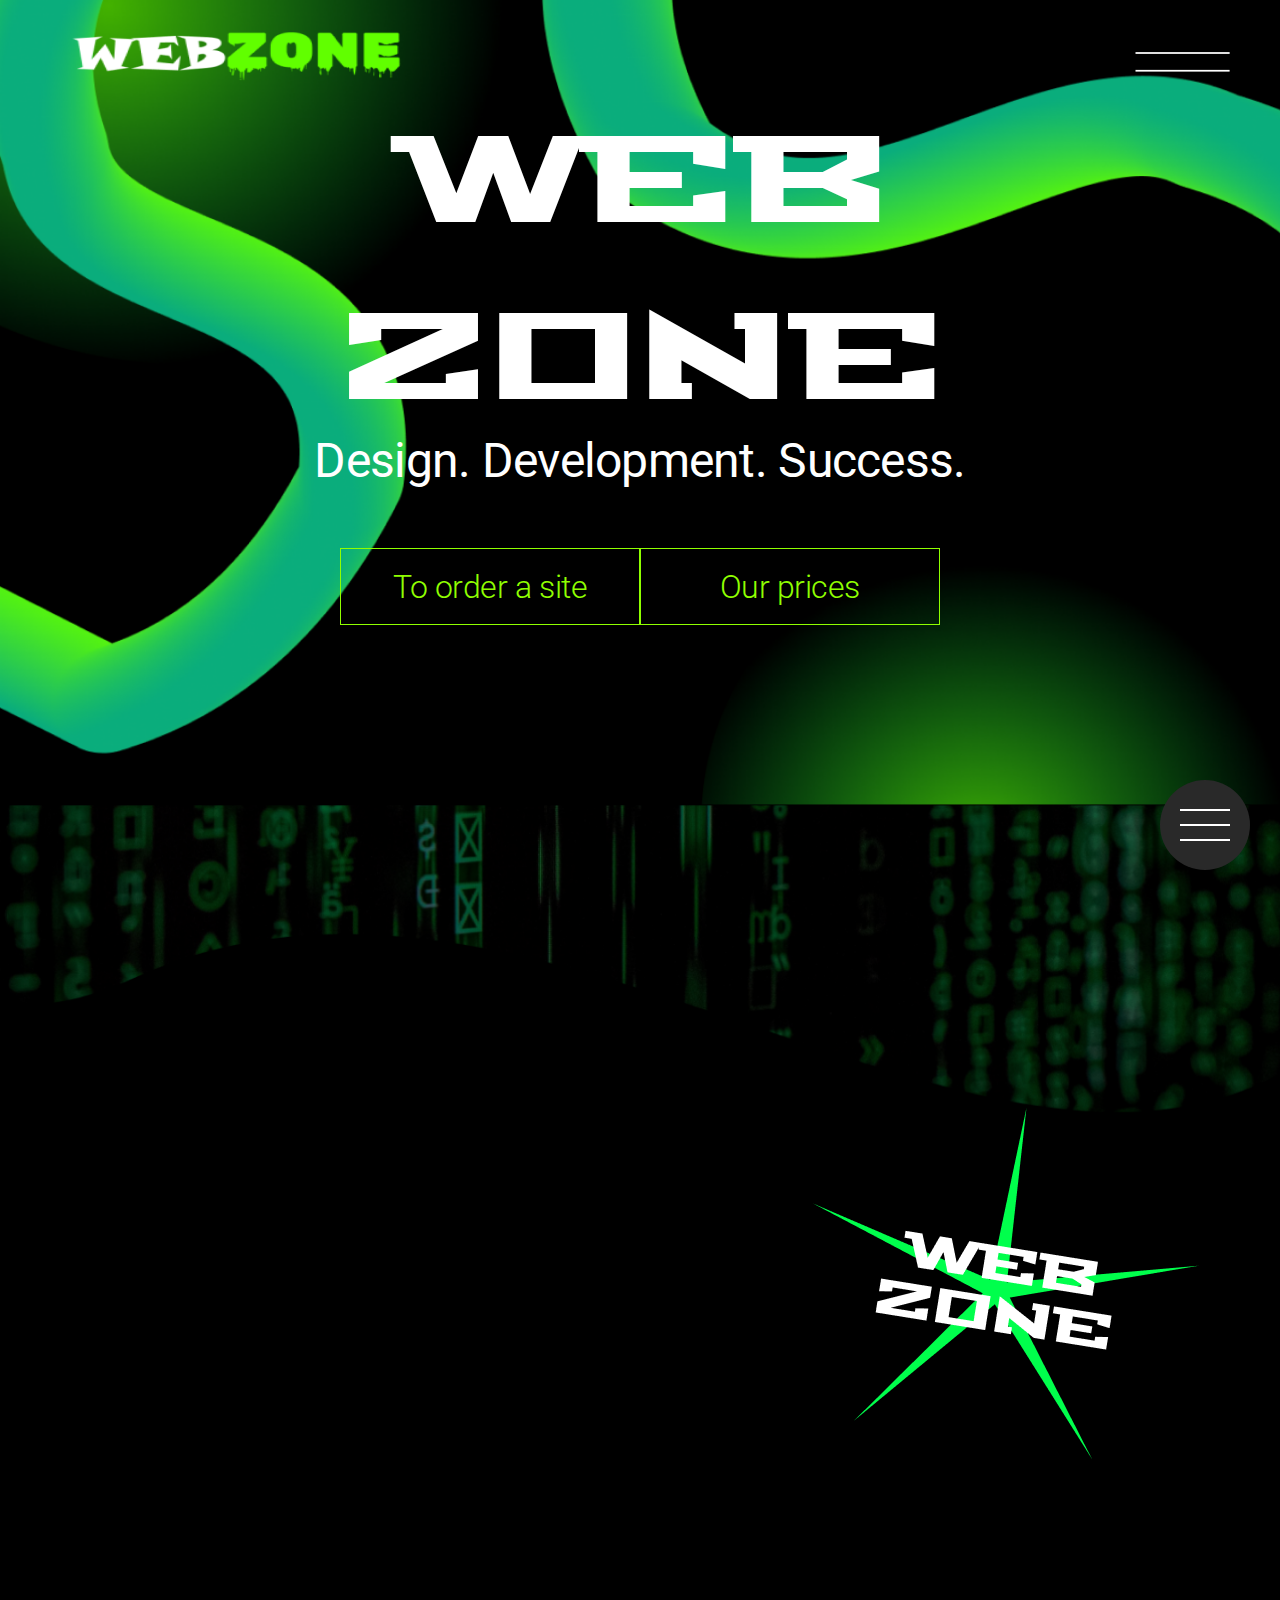
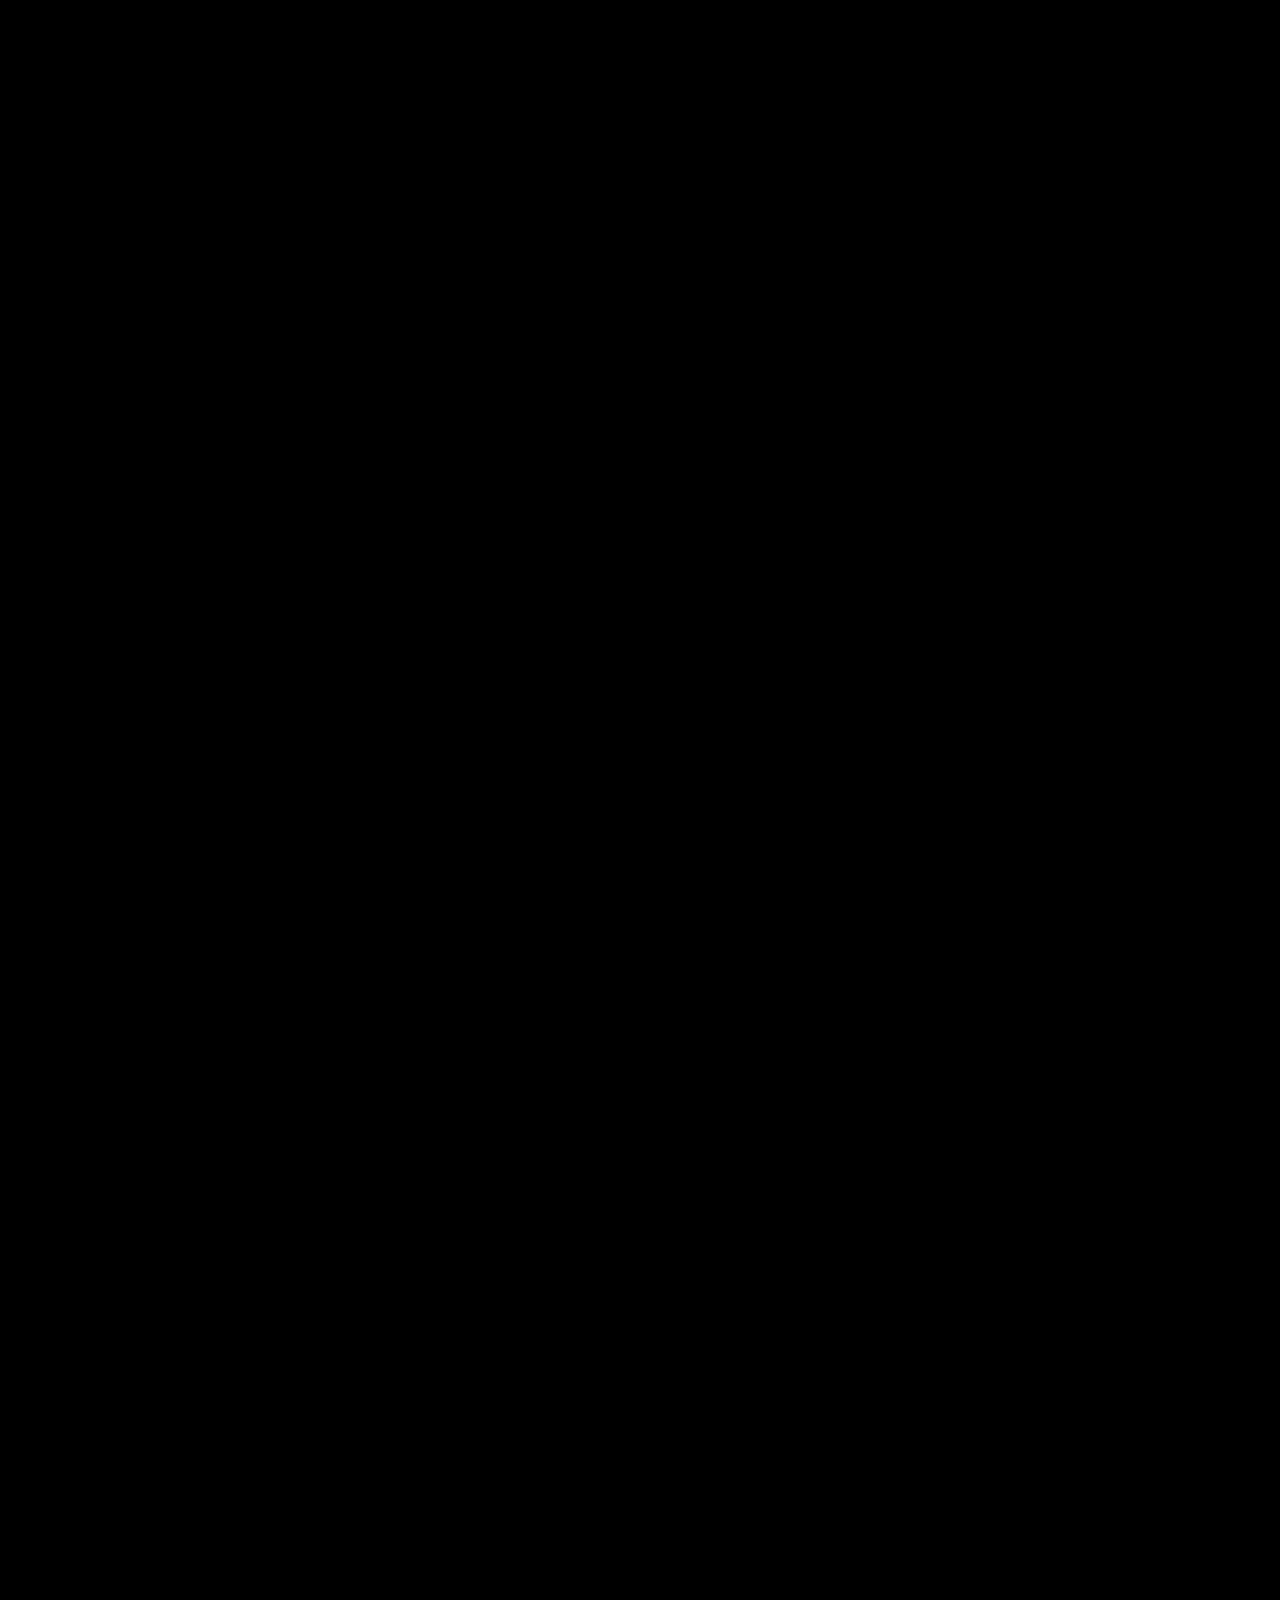
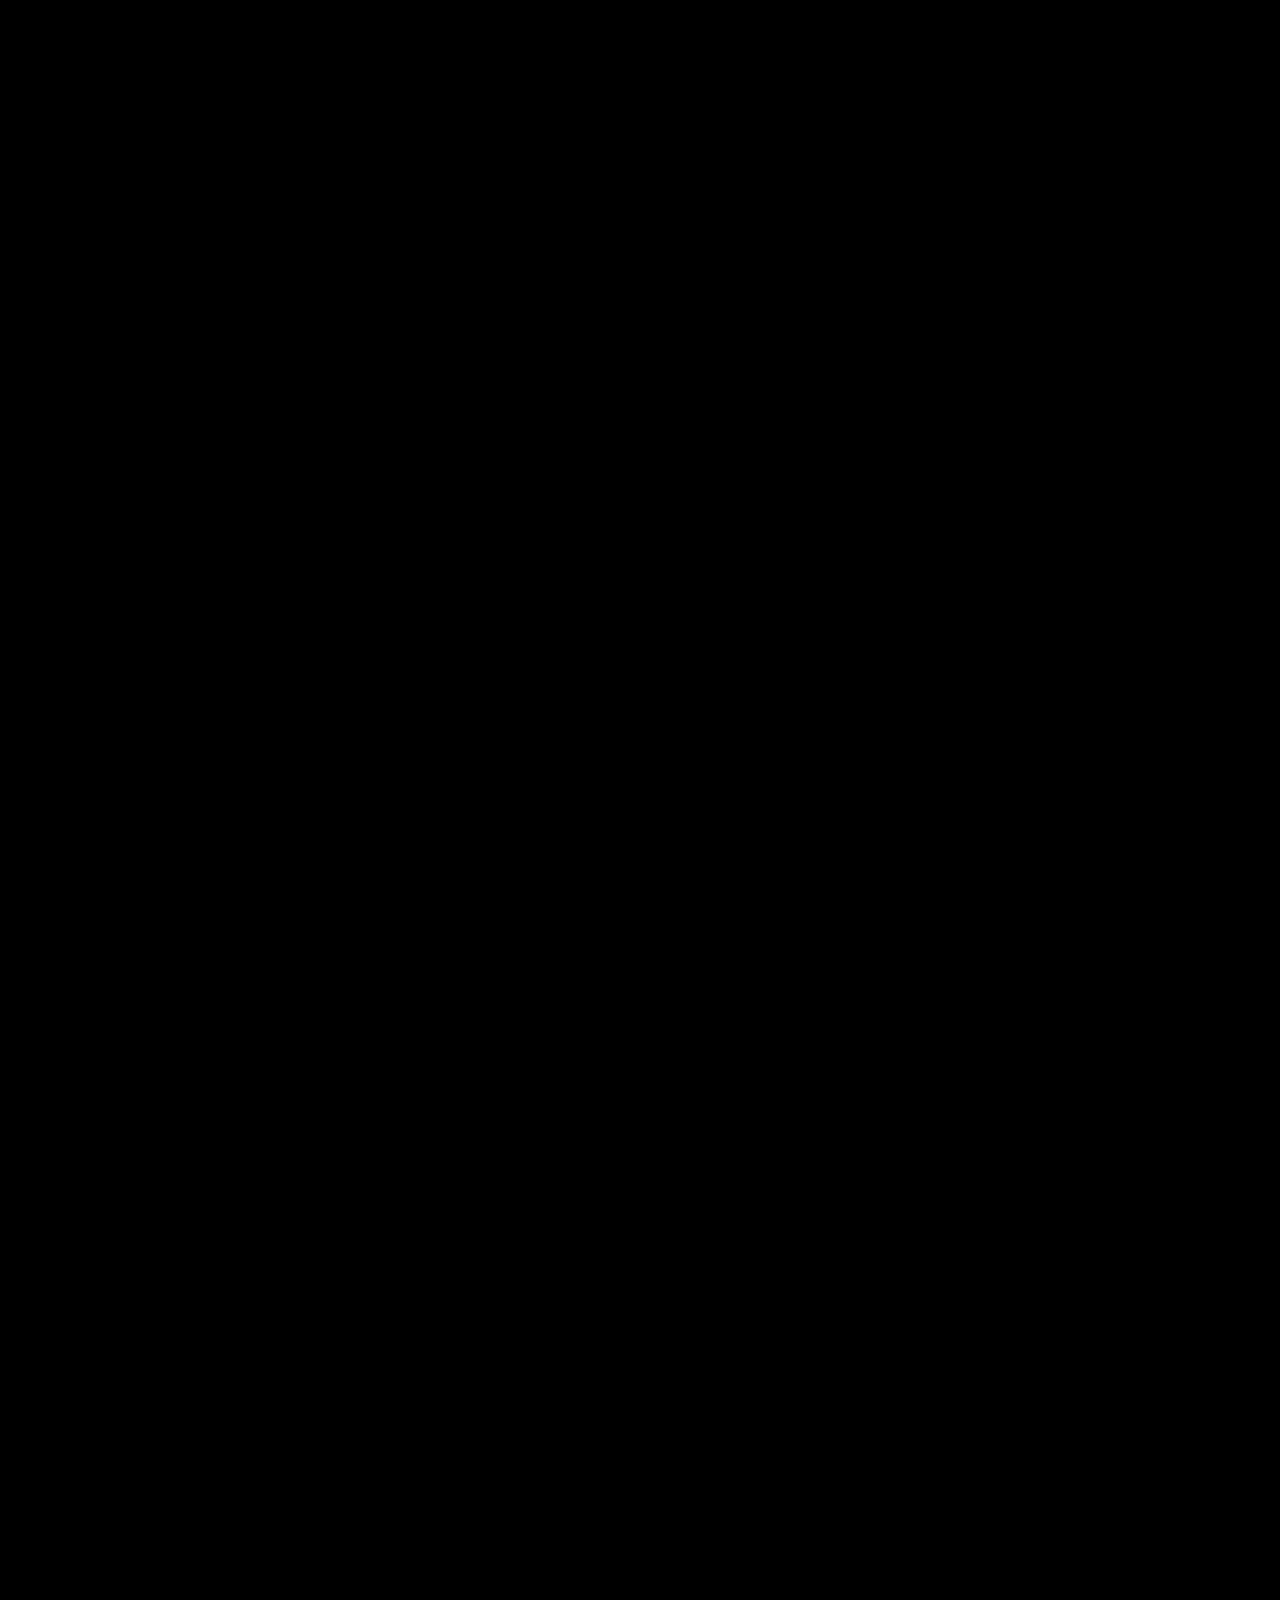
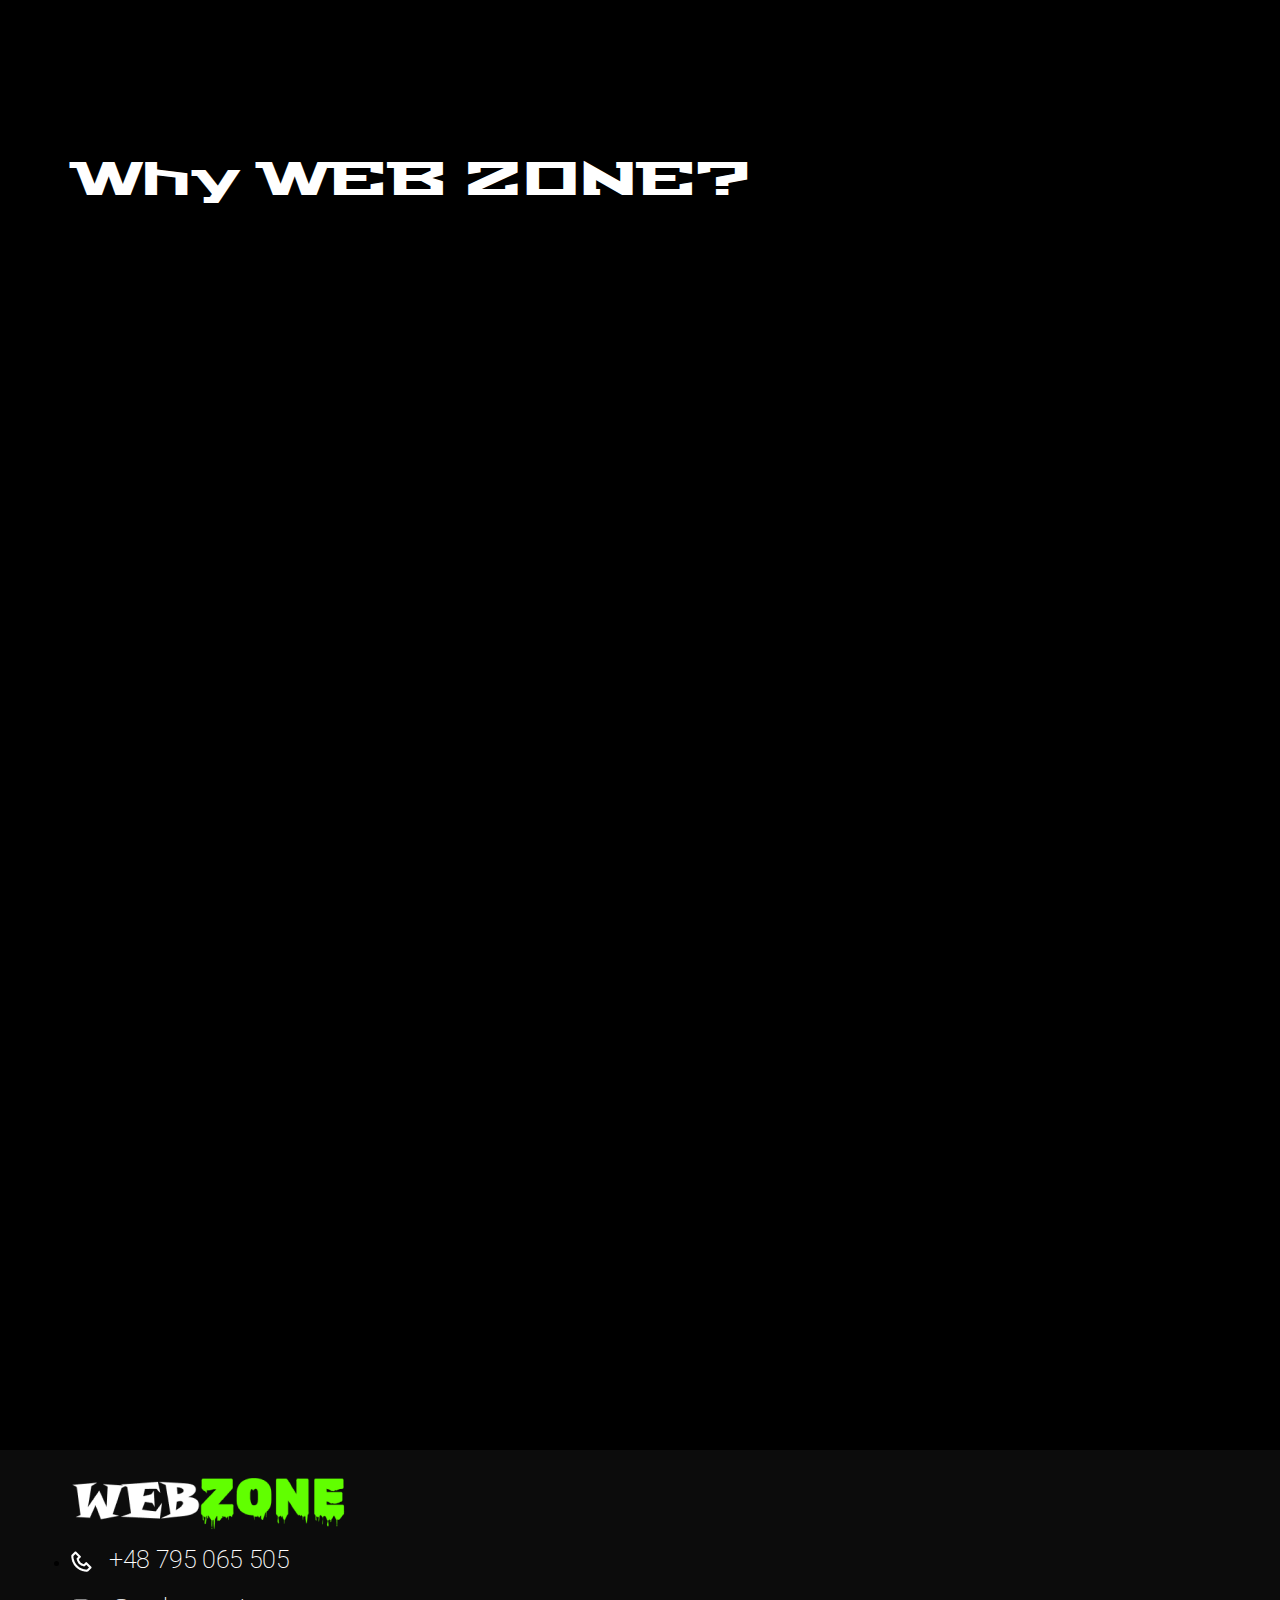
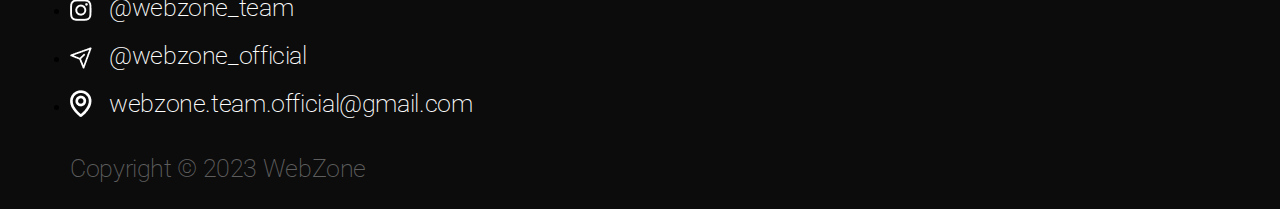
==== commit 1c8823a0: "New navigation and department" ====
--- a/en/index.html
+++ b/en/index.html
@@ -10,12 +10,14 @@
     <link href="https://fonts.googleapis.com/css2?family=Quicksand:wght@700&family=Roboto:wght@100&display=swap" rel="stylesheet">
     <link rel="stylesheet" href="index.css">
     <link rel="stylesheet" href="noneform.css">
+    <link rel="stylesheet" href="../fixed.css">
     <link media="screen and (max-device-width:1270px)" rel="stylesheet" href="index-tablet.css">
     <link media="screen and (max-device-width:715px)" rel="stylesheet" href="index-mobile.css">
     <link rel="shortcut icon" href="img/flogo.png" type="image/x-icon">
     <title>Web Zone</title>
 </head>
 <body>
+    <a href="./menu.html" class="fixed-button"><img class="fixed-img" src="img/menu-state.png" alt=""></a>
     <header class="header-header">
         <div>
             <a href="index.html"><img class="header-logo c" src="img/logo_header.png" alt="logo"></a>
--- a/fixed.css
+++ b/fixed.css
@@ -0,0 +1,64 @@
+.fixed-button {
+    position: fixed;
+    bottom: 30px;
+    right: 30px;
+    background-color: #292929;
+    color: white;
+    padding: 20px 20px;
+    border-radius: 100%;
+    text-align: center;
+    text-decoration: none;
+    font-size: 16px;
+    z-index: 1000;
+
+    transition: all 0.3s;
+
+}
+
+.fixed-button:hover {
+    background-color: #8FFF00;
+    /* Изменение цвета фона при наведении */
+}
+
+.fixed-img {
+    display: block;
+    margin: auto; /* Центрирование изображения */
+    max-width: 100%; /* Ограничение максимальной ширины изображения */
+    max-height: 100%; /* Ограничение максимальной высоты изображения */
+}
+
+
+/* Медиазапрос для экранов меньше 768px */
+@media (max-width: 768px) {
+    .fixed-button {
+        bottom: 20px;
+        /* Уменьшение расстояния от нижнего края */
+        right: 20px;
+        /* Уменьшение расстояния от правого края */
+        padding: 15px;
+        /* Уменьшение внутренних отступов */
+    }
+
+    .fixed-img {
+        width: 40px;
+        height: 40px;
+    }
+
+}
+
+/* Медиазапрос для экранов меньше 480px */
+@media (max-width: 480px) {
+    .fixed-button {
+        bottom: 10px;
+        /* Еще большее уменьшение расстояния от нижнего края */
+        right: 10px;
+        /* Еще большее уменьшение расстояния от правого края */
+        padding: 10px;
+        /* Еще большее уменьшение внутренних отступов */
+    }
+
+        .fixed-img {
+            width: 30px;
+            height: 30px;
+        }
+}